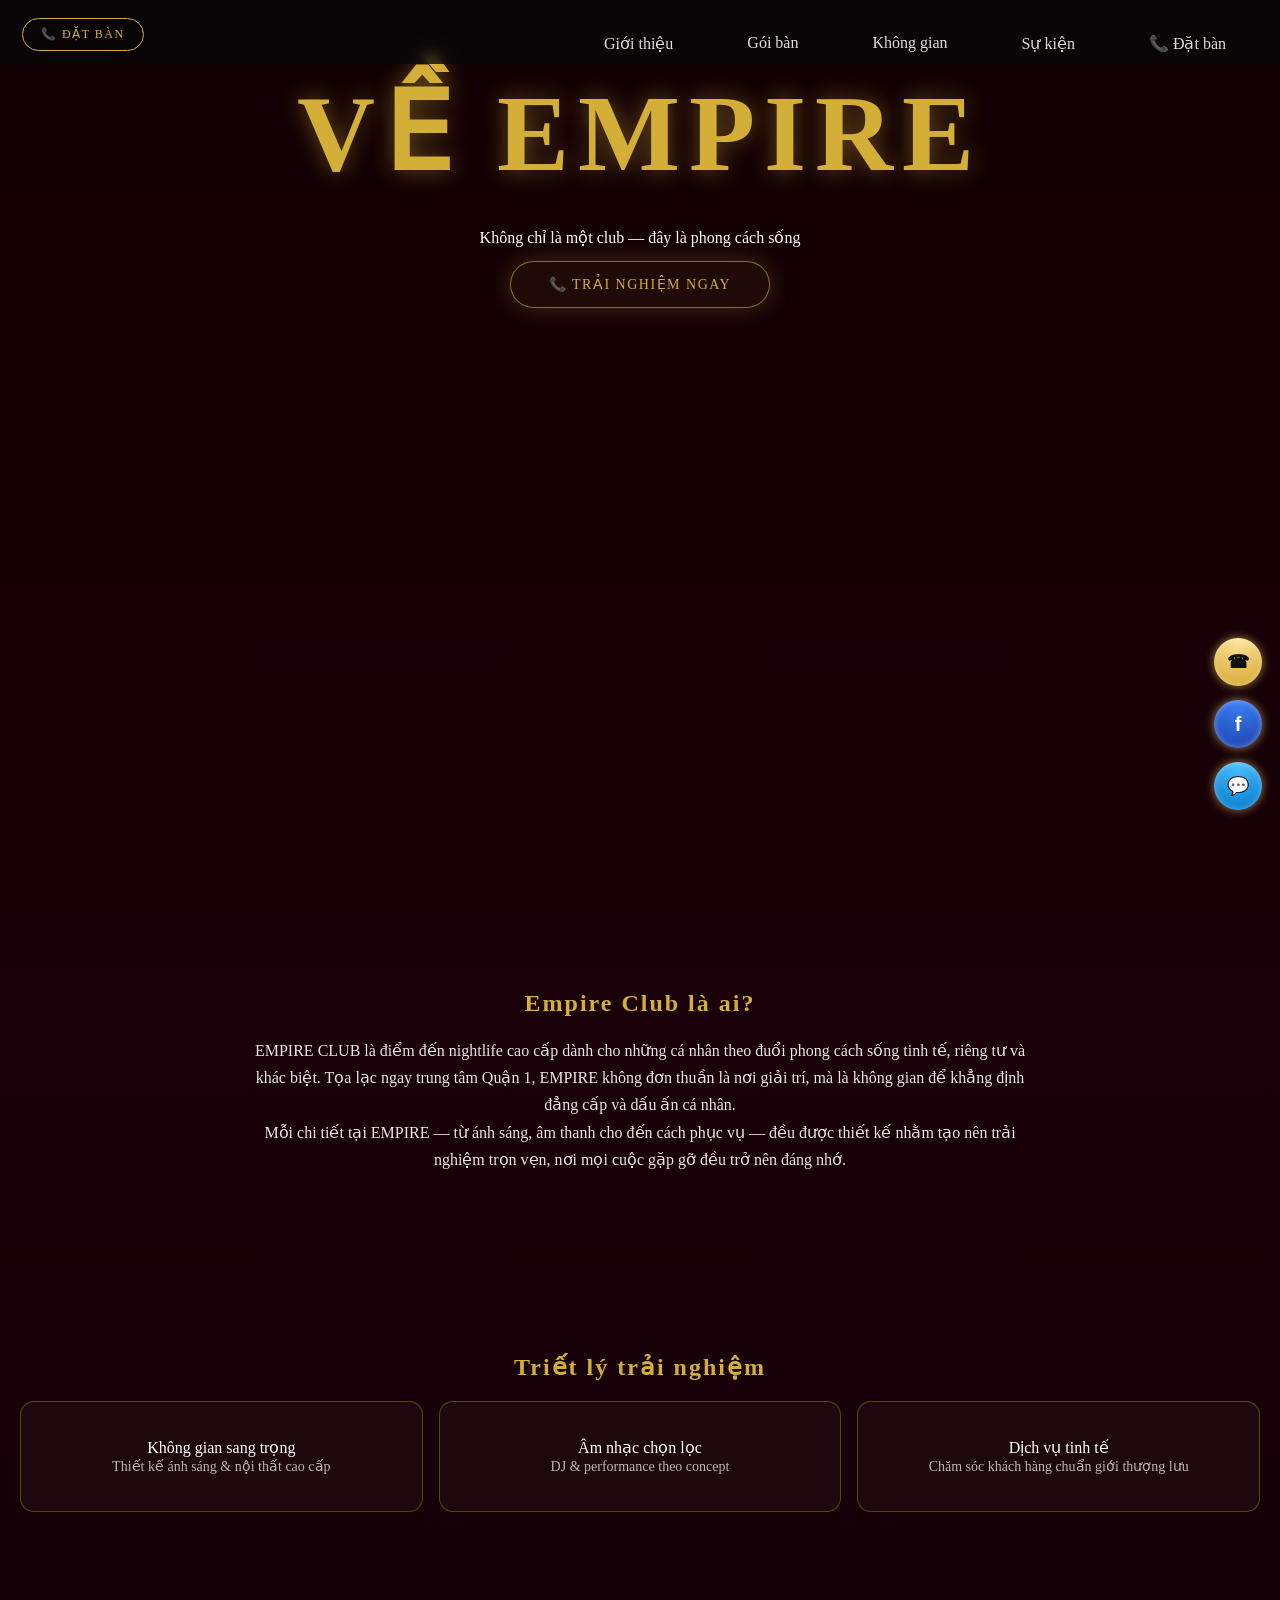
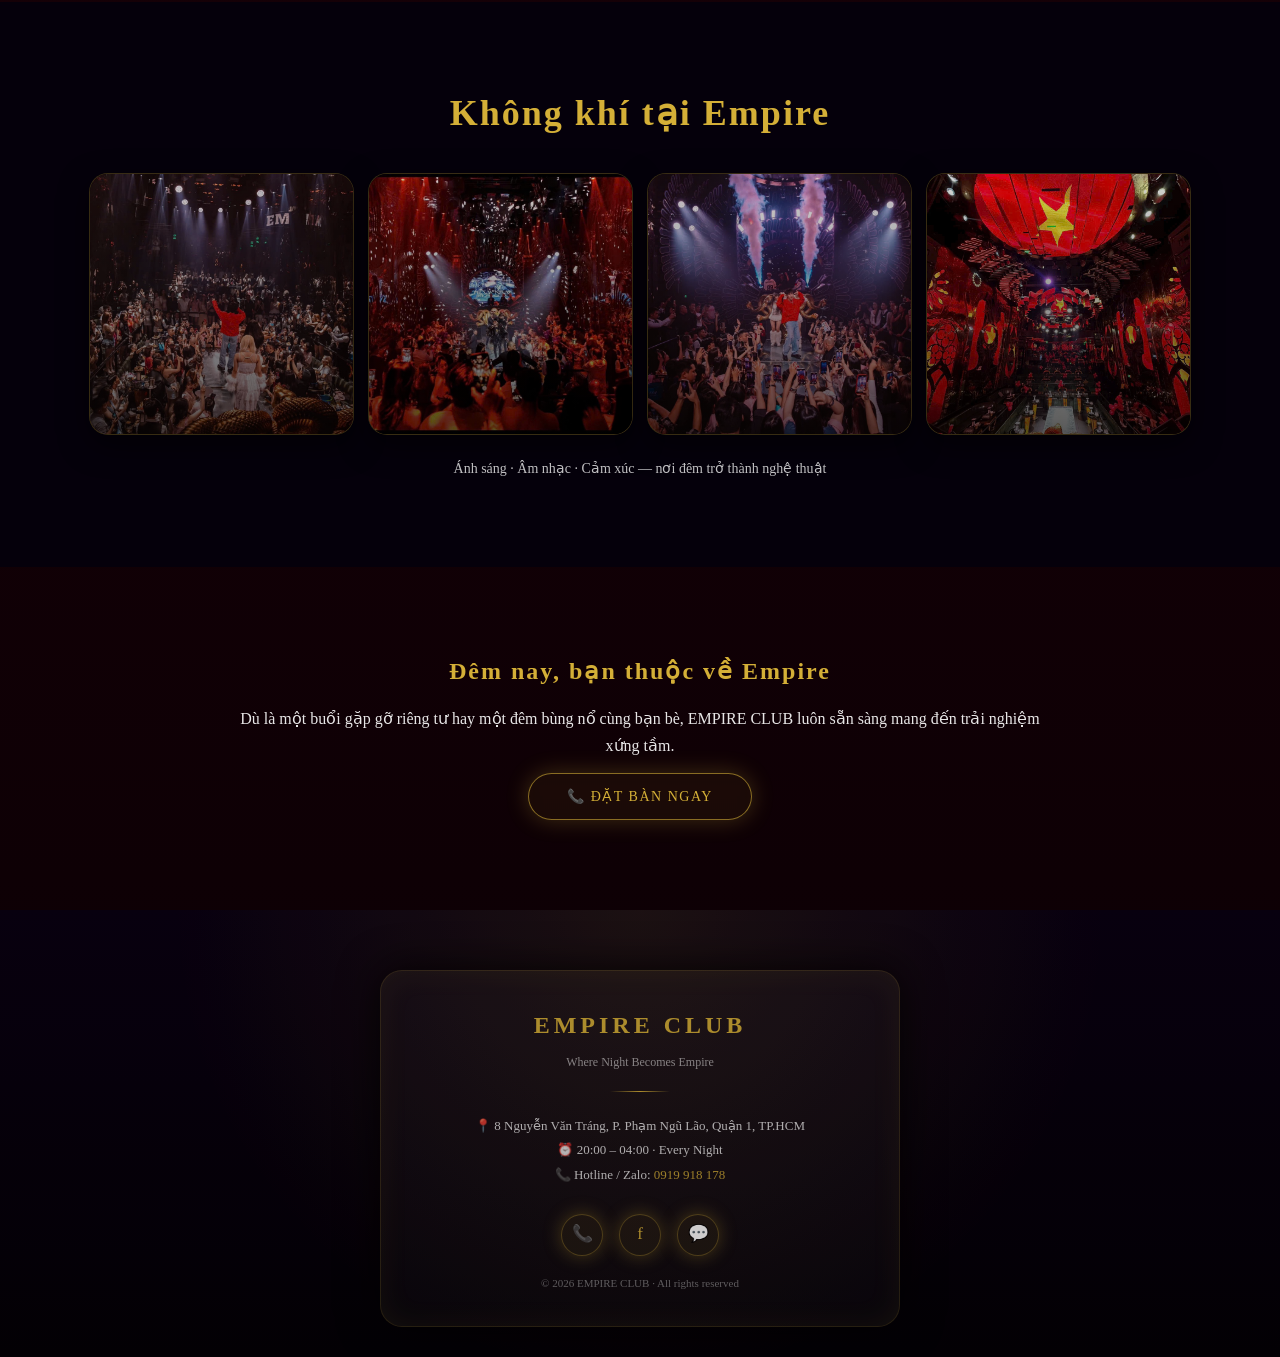
==== about.html @ 64fb902c "Update about.html" ====
<!DOCTYPE html>
<html lang="vi">
<head>
  <meta charset="UTF-8" />
  <meta name="viewport" content="width=device-width, initial-scale=1.0"/>
  <title>Giới thiệu · EMPIRE CLUB</title>

  <link rel="stylesheet" href="style.css">
  <link rel="stylesheet" href="https://cdnjs.cloudflare.com/ajax/libs/font-awesome/6.5.1/css/all.min.css">
</head>
<body>

<!-- ================= HEADER (GIỐNG HOME 100%) ================= -->
<header class="header header-center">

  <a href="tel:0919918178" class="header-cta">
    📞 Đặt bàn
  </a>

  <nav class="nav" id="navMenu">
    <a href="index.html#about">Giới thiệu</a>
    <a href="index.html#services">Gói bàn</a>
    <a href="index.html#gallery">Không gian</a>
    <a href="events.html">Sự kiện</a>
    <a href="tel:0919918178" class="nav-cta">📞 Đặt bàn</a>
  </nav>

  <div class="hamburger hamburger-right" id="hamburger">
    <span></span>
    <span></span>
    <span></span>
  </div>

</header>

<!-- ================= HERO (ABOUT) ================= -->
<section class="hero">

  <div class="hero-content">

    <div class="hero-brand">
      <h1>VỀ EMPIRE</h1>
    </div>

    <p>Không chỉ là một club — đây là phong cách sống</p>

    <a href="tel:0919918178" class="hero-btn">
      📞 Trải nghiệm ngay
    </a>

  </div>

</section>

<!-- ================= ABOUT INTRO ================= -->
<section class="about">
  <h2>Empire Club là ai?</h2>

  <p>
    EMPIRE CLUB là điểm đến nightlife cao cấp dành cho những cá nhân
    theo đuổi phong cách sống tinh tế, riêng tư và khác biệt.
    Tọa lạc ngay trung tâm Quận 1, EMPIRE không đơn thuần là nơi giải trí,
    mà là không gian để khẳng định đẳng cấp và dấu ấn cá nhân.
  </p>

  <p>
    Mỗi chi tiết tại EMPIRE — từ ánh sáng, âm thanh cho đến cách phục vụ —
    đều được thiết kế nhằm tạo nên trải nghiệm trọn vẹn,
    nơi mọi cuộc gặp gỡ đều trở nên đáng nhớ.
  </p>
</section>

<!-- ================= PHILOSOPHY ================= -->
<section class="services">
  <h2>Triết lý trải nghiệm</h2>

  <div class="service-box">
    <div class="card">
      Không gian sang trọng <br>
      <span class="note">Thiết kế ánh sáng & nội thất cao cấp</span>
    </div>

    <div class="card">
      Âm nhạc chọn lọc <br>
      <span class="note">DJ & performance theo concept</span>
    </div>

    <div class="card">
      Dịch vụ tinh tế <br>
      <span class="note">Chăm sóc khách hàng chuẩn giới thượng lưu</span>
    </div>
  </div>
</section>

<!-- ================= ATMOSPHERE ================= -->
<section class="gallery">
  <h2>Không khí tại Empire</h2>

  <div class="gallery-grid">
    <div class="img-box" style="background-image:url('assets/img/vibe/IMG_9988.jpeg')"></div>
    <div class="img-box" style="background-image:url('assets/img/vibe/IMG_9989.jpeg')"></div>
    <div class="img-box" style="background-image:url('assets/img/vibe/IMG_9990.jpeg')"></div>
    <div class="img-box" style="background-image:url('assets/img/vibe/IMG_9991.jpeg')"></div>
  </div>

  <p class="note">
    Ánh sáng · Âm nhạc · Cảm xúc — nơi đêm trở thành nghệ thuật
  </p>
</section>

<!-- ================= CTA ================= -->
<section class="about">
  <h2>Đêm nay, bạn thuộc về Empire</h2>

  <p>
    Dù là một buổi gặp gỡ riêng tư hay một đêm bùng nổ cùng bạn bè,
    EMPIRE CLUB luôn sẵn sàng mang đến trải nghiệm xứng tầm.
  </p>

  <a href="tel:0919918178" class="hero-btn">
    📞 Đặt bàn ngay
  </a>
</section>

<!-- ================= FOOTER (GIỐNG HOME) ================= -->
<footer class="footer">
  <div class="footer-box">

    <h3 class="footer-title">EMPIRE CLUB</h3>
    <p class="footer-slogan">Where Night Becomes Empire</p>

    <div class="footer-divider"></div>

    <div class="footer-info">
      <p>📍 8 Nguyễn Văn Tráng, P. Phạm Ngũ Lão, Quận 1, TP.HCM</p>
      <p>⏰ 20:00 – 04:00 · Every Night</p>
      <p>📞 Hotline / Zalo:
        <a href="tel:0919918178">0919 918 178</a>
      </p>
    </div>

    <div class="footer-social">
      <a href="tel:0919918178">📞</a>
      <a href="https://www.facebook.com/share/1Bhqbi2HWd/?mibextid=wwXIfr" target="_blank">f</a>
      <a href="https://zalo.me/0919918178" target="_blank">💬</a>
    </div>

    <div class="footer-copy">
      © 2026 EMPIRE CLUB · All rights reserved
    </div>

  </div>
</footer>

<!-- ================= FLOAT CONTACT ================= -->
<div class="lux-contact">
  <a href="tel:0919918178" class="lux-icon phone">☎</a>
  <a href="https://www.facebook.com/share/1Bhqbi2HWd/?mibextid=wwXIfr" target="_blank" class="lux-icon fb">f</a>
  <a href="https://zalo.me/0919918178" target="_blank" class="lux-icon zalo">💬</a>
</div>

<script src="main.js"></script>
</body>
</html>
---- style.css ----
/* =====================================================
   RESET & GLOBAL
   ===================================================== */
*{
  margin:0;
  padding:0;
  box-sizing:border-box;
  font-family: "Playfair Display", "Times New Roman", serif;
}

:root{
  --gold:#d4af37;
  --gold-soft:#f5e6a8;
  --dark:#070709;
}

body{
  background:var(--dark);
  color:#fff;
}

/* Khoá scroll khi menu mobile mở */
body.menu-open{
  overflow:hidden;
}

/* =====================================================
   HEADER (Luxury – quiet & premium)
   ===================================================== */
.header{
  position:fixed;
  top:0;
  left:0;
  width:100%;
  height:64px;
  background:rgba(7,7,9,.75);
  backdrop-filter:blur(6px);
  z-index:1000;
}


/* =====================================================
   HEADER CTA (Luxury booking button)
   ===================================================== */
.header-cta{
  position:fixed;
  top:18px;
  left:22px;

  padding:8px 18px;
  font-size:12px;
  letter-spacing:1.5px;
  text-transform:uppercase;

  color:var(--gold);
  text-decoration:none;

  border:1px solid var(--gold);
  border-radius:999px;

  background:transparent;
  transition:.3s ease;
  z-index:1200;
}

.header-cta:hover{
  background:var(--gold);
  color:var(--dark);
}

/* =====================================================
   HAMBURGER
   ===================================================== */
.hamburger{
  position:fixed;
  right:20px;
  top:22px;
  width:28px;
  cursor:pointer;
  z-index:1200;
}

.hamburger span{
  display:block;
  height:2px;
  background:#fff;
  margin:6px 0;
}

/* =====================================================
   NAV MOBILE
   ===================================================== */
.nav{
  position:fixed;
  top:64px;
  right:-100%;
  width:70%;
  height:calc(100vh - 64px);
  background:#0b0b0e;
  display:flex;
  flex-direction:column;
  padding-top:30px;
  transition:.3s ease;
  z-index:999;
}

.nav a{
  padding:16px 24px;
  text-decoration:none;
  color:#ddd;
  border-bottom:1px solid rgba(255,255,255,.08);
}

.nav a:hover{
  color:var(--gold);
}

.nav.active{
  right:0;
}


/* =====================================================
   SECTION GLOBAL
   ===================================================== */
section{
  padding:90px 20px;
  text-align:center;
}

h2{
  margin-bottom:20px;
  color:var(--gold);
  letter-spacing:2px;
}

/* =====================================================
   ABOUT
   ===================================================== */
.about p{
  max-width:800px;
  margin:auto;
  line-height:1.7;
  opacity:.9;
}

/* =====================================================
   SERVICES
   ===================================================== */
.service-box{
  display:grid;
  grid-template-columns:repeat(2,1fr);
  gap:16px;
}

.card{
  padding:36px 18px;
  border-radius:14px;
  border:1px solid rgba(212,175,55,.35);
  background:rgba(255,255,255,.03);
}

.note{
  margin-top:12px;
  font-size:14px;
  opacity:.7;
}



/* =====================================================
   FOOTER
   ===================================================== */
.footer{
  background:#040406;
  padding:40px 20px;
  font-size:14px;
  line-height:1.7;
  opacity:.8;
}

/* =====================================================
   ZALO FLOAT
   ===================================================== */
.zalo-float{
  position:fixed;
  right:20px;
  bottom:20px;
  background:#0068ff;
  color:#fff;
  padding:12px 18px;
  border-radius:50px;
  text-decoration:none;
  font-weight:bold;
  z-index:1200;
}

/* =====================================================
   DESKTOP
   ===================================================== */
@media(min-width:768px){

  .hamburger{
    display:none;
  }

  .nav{
    position:fixed;
    top:18px;
    right:30px;
    height:auto;
    width:auto;
    flex-direction:row;
    background:none;
    padding:0;
  }

  .nav a{
    border:none;
    margin-left:26px;
  }

  .hero h1{
    font-size:80px;
  }

  .service-box{
    grid-template-columns:repeat(3,1fr);
  }

  .gallery-grid{
    grid-template-columns:repeat(4,1fr);
  }
}

@media(max-width:480px){
  .header-cta{
    font-size:11px;
    padding:6px 14px;
  }
}
/* ================= HERO BRAND FIX (FINAL) ================= */

.hero-content{
  position:relative;
  z-index:2;
  display:flex;
  flex-direction:column;
  align-items:center;
  text-align:center;
}

/* Brand block */
.hero-brand{
  display:flex;
  flex-direction:column;
  align-items:center;
  justify-content:center;
  margin-bottom:22px;
}



/* ===== TITLE ===== */
.hero-brand h1{
  font-size:86px;
  letter-spacing:8px;
  font-weight:600;
  color:#d4af37;
  margin:0;

  text-shadow:
    0 0 18px rgba(212,175,55,.35);
}

/* ===== MOBILE ===== */
@media(max-width:767px){
  .hero-brand img{
    height:120px;
    margin-bottom:14px;
  }

  .hero-brand h1{
    font-size:54px;
    letter-spacing:5px;
  }
}

/* ===== CTA BUTTON ===== */
.hero-btn{
  display:inline-flex;
  align-items:center;
  gap:10px;

  padding:14px 38px;
  margin-top:14px;

  font-size:14px;
  letter-spacing:1.5px;
  text-transform:uppercase;

  color:#d4af37;
  text-decoration:none;

  border:1px solid rgba(212,175,55,.6);
  border-radius:999px;

  background:rgba(212,175,55,.06);
  backdrop-filter:blur(6px);

  box-shadow:
    0 0 22px rgba(212,175,55,.25);

  transition:.35s ease;
}

.hero-btn:hover{
  background:linear-gradient(45deg,#d4af37,#ffeb9a);
  color:#000;
  box-shadow:
    0 0 34px rgba(212,175,55,.85);
  transform:translateY(-2px);
}

/* ===============================
   LUXURY FLOAT CONTACT
================================ */
.lux-contact{
  position:fixed;
  right:18px;
  bottom:90px;
  display:flex;
  flex-direction:column;
  gap:14px;
  z-index:1300;
}

/* icon chung */
.lux-icon{
  width:48px;
  height:48px;
  border-radius:50%;
  display:flex;
  align-items:center;
  justify-content:center;

  font-size:18px;
  font-weight:600;
  text-decoration:none;

  background:radial-gradient(circle at top,#ffd978,#caa032);
  color:#111;

  box-shadow:
    0 0 10px rgba(255,215,120,.6),
    inset 0 0 6px rgba(255,255,255,.4);

  transition:.25s ease;
}

/* hover luxury */
.lux-icon:hover{
  transform:translateY(-3px) scale(1.05);
  box-shadow:
    0 0 20px rgba(255,215,120,.9),
    0 0 40px rgba(255,215,120,.6);
}

/* PHONE */
.lux-icon.phone{
  background:radial-gradient(circle at top,#ffe7a0,#d4a52c);
}

/* FACEBOOK */
.lux-icon.fb{
  background:radial-gradient(circle at top,#3b82f6,#1e40af);
  color:#fff;
  font-family:Arial,Helvetica,sans-serif;
  font-size:20px;
}

/* ZALO */
.lux-icon.zalo{
  background:radial-gradient(circle at top,#4fc3ff,#0077cc);
  color:#fff;
  font-size:18px;
}
/* ============ HERO BRAND — MAX IMPACT ============ */

.hero{
  min-height:100vh;
}

.hero-content{
  position:relative;
  z-index:2;
  height:100%;
  display:flex;
  flex-direction:column;
  align-items:center;
  justify-content:center;
  padding-top:40px;
}

/* BRAND BLOCK */
.hero-brand{
  display:flex;
  flex-direction:column;
  align-items:center;
  justify-content:center;
  margin-bottom:32px;
}

/* LOGO — CHIẾM KHỐI */
.hero-brand img{
  height:42vh;              /* 🔥 chiếm gần nửa màn hình */
  max-height:320px;         /* chặn quá to trên mobile nhỏ */
  width:auto;

  margin-bottom:20px;

  filter:
    drop-shadow(0 0 16px rgba(212,175,55,.6))
    drop-shadow(0 0 42px rgba(212,175,55,.45));
}

/* TITLE */
.hero-brand h1{
  font-size:72px;
  letter-spacing:7px;
  color:#d4af37;
  margin:0;
  text-align:center;

  text-shadow:
    0 0 22px rgba(212,175,55,.45);
}

/* ===== DESKTOP ===== */
@media(min-width:768px){
  .hero-brand img{
    height:48vh;
    max-height:420px;
  }

  .hero-brand h1{
    font-size:108px;
    letter-spacing:9px;
  }
}
/* ===== FIX KHOẢNG HỞ TRÊN LOGO ===== */
.hero-content{
  justify-content:center;
  margin-top:-60px; /* giảm khoảng hở trên */
}

@media(max-width:480px){
  .hero-content{
    margin-top:-90px; /* mobile kéo lên thêm */
  }
}
/* ================= GALLERY ================= */
.gallery{
  padding:90px 20px;
  background:#05000b;
  text-align:center;
}

.gallery h2{
  font-size:28px;
  letter-spacing:2px;
  color:#d4af37;
  margin-bottom:40px;
}

.gallery-grid{
  display:grid;
  grid-template-columns:repeat(2,1fr);
  gap:16px;
  max-width:1100px;
  margin:0 auto;
}

.img-box{
  position:relative;
  height:200px;
  border-radius:18px;

  background-size:cover;
  background-position:center;

  overflow:hidden;
  cursor:pointer;

  box-shadow:
    0 0 0 1px rgba(212,175,55,.25),
    0 10px 30px rgba(0,0,0,.6);

  transition:.5s ease;
}

/* overlay tối + glow */
.img-box::after{
  content:"";
  position:absolute;
  inset:0;
  background:linear-gradient(
    to top,
    rgba(0,0,0,.65),
    rgba(0,0,0,.15)
  );
  transition:.5s ease;
}

.img-box:hover{
  transform:translateY(-6px) scale(1.02);
  box-shadow:
    0 0 25px rgba(212,175,55,.45),
    0 20px 50px rgba(0,0,0,.8);
}

.img-box:hover::after{
  background:rgba(0,0,0,.2);
}

.gallery .note{
  margin-top:26px;
  font-size:14px;
  opacity:.75;
}

/* Desktop */
@media(min-width:768px){
  .gallery h2{
    font-size:36px;
  }

  .gallery-grid{
    grid-template-columns:repeat(4,1fr);
  }

  .img-box{
    height:260px;
  }
}
/* ================= LUXURY FOOTER ================= */
.footer{
  background:
    radial-gradient(circle at top, rgba(212,175,55,.12), transparent 60%),
    linear-gradient(to top, #020005, #070012);
  padding:60px 20px 30px;
}

.footer-box{
  max-width:520px;
  margin:0 auto;
  padding:34px 26px;

  border-radius:22px;
  background:rgba(255,255,255,.03);
  border:1px solid rgba(212,175,55,.18);

  box-shadow:
    0 0 40px rgba(0,0,0,.9),
    inset 0 0 30px rgba(212,175,55,.08);

  text-align:center;
  color:#eee;
}

/* Brand */
.footer-title{
  margin:0;
  font-size:24px;
  letter-spacing:4px;
  color:#d4af37;
}

.footer-slogan{
  margin-top:6px;
  font-size:12px;
  opacity:.65;
}

/* Divider */
.footer-divider{
  width:60px;
  height:1px;
  margin:18px auto 22px;
  background:linear-gradient(to right, transparent, #d4af37, transparent);
}

/* Info */
.footer-info{
  font-size:13px;
  line-height:1.9;
  opacity:.9;
}

.footer-info a{
  color:#d4af37;
  text-decoration:none;
}

/* Social */
.footer-social{
  display:flex;
  justify-content:center;
  gap:16px;
  margin:26px 0 18px;
}

.footer-social a{
  width:42px;
  height:42px;
  border-radius:50%;
  display:flex;
  align-items:center;
  justify-content:center;

  font-size:17px;
  color:#d4af37;
  text-decoration:none;

  background:rgba(212,175,55,.08);
  border:1px solid rgba(212,175,55,.35);

  box-shadow:0 0 18px rgba(212,175,55,.35);
  transition:.3s ease;
}

.footer-social a:hover{
  background:#d4af37;
  color:#000;
  box-shadow:0 0 28px rgba(212,175,55,.9);
  transform:translateY(-3px);
}

/* Copyright */
.footer-copy{
  font-size:11px;
  opacity:.45;
  margin-top:10px;
}
body{
  background:
    linear-gradient(
      180deg,
      #120004 0%,
      #1a0008 35%,
      #0a0004 100%
    );
  color:#fff;
}

.hero-video{
  display:block;
  width:100%;

  /* 👇 tạo khung cho video */
  height:50vh;              /* mobile nhìn vừa */
  max-height:420px;         /* PC không quá cao */

  margin:24px auto 0;       /* nằm dưới CTA */

  object-fit:cover;         /* lấp đầy khung, không méo */
  border-radius:16px;

  background:#000;
}
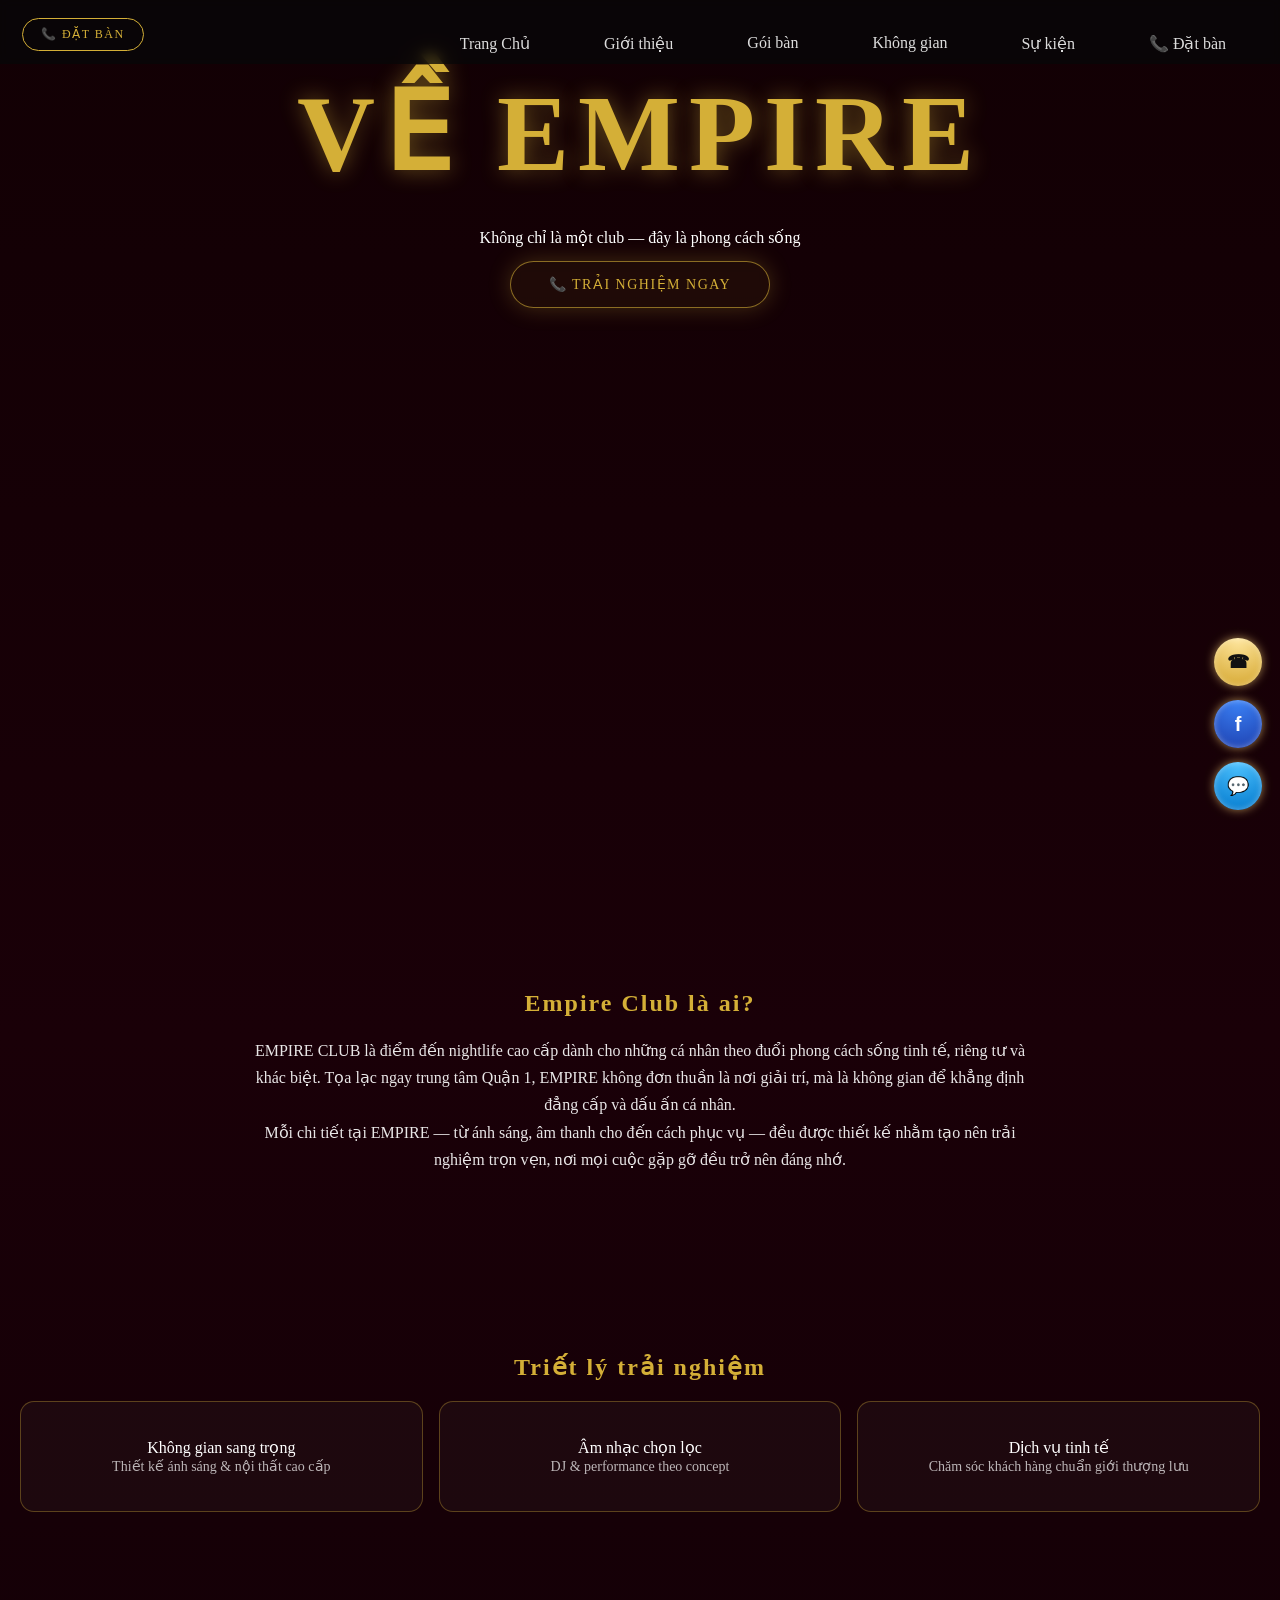
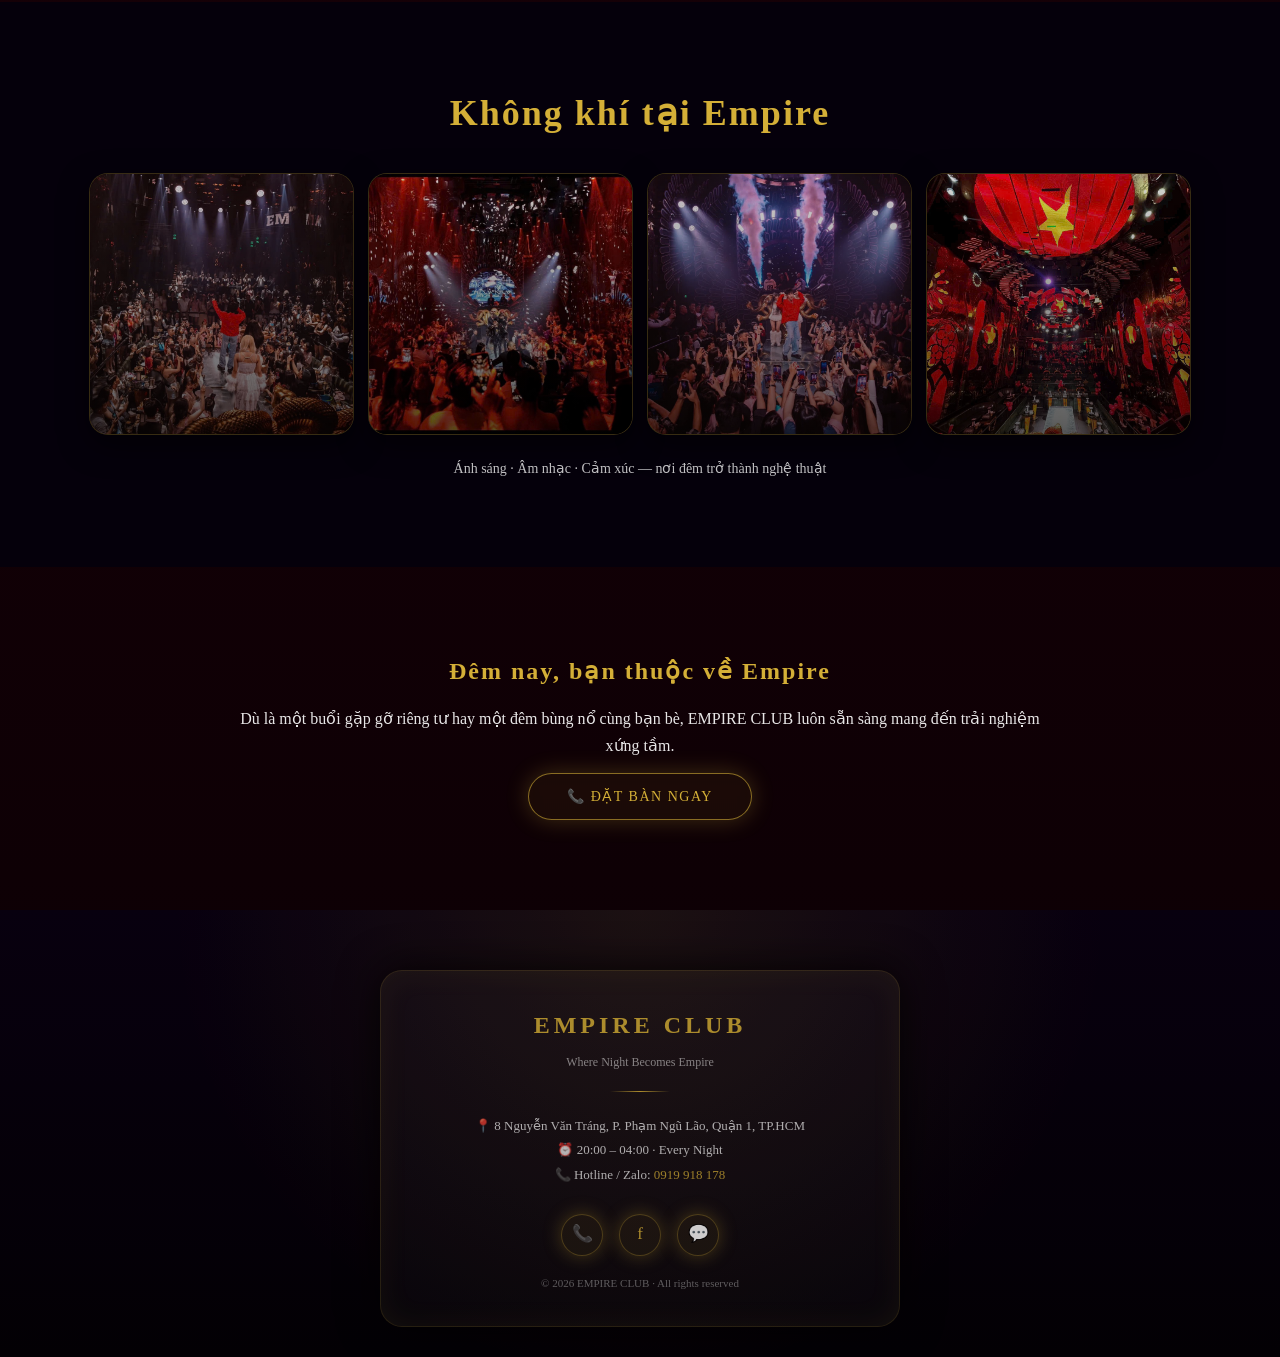
==== commit 8826ef3c: "Update about.html" ====
--- a/about.html
+++ b/about.html
@@ -17,13 +17,16 @@
     📞 Đặt bàn
   </a>
 
-  <nav class="nav" id="navMenu">
-    <a href="index.html#about">Giới thiệu</a>
-    <a href="index.html#services">Gói bàn</a>
-    <a href="index.html#gallery">Không gian</a>
-    <a href="events.html">Sự kiện</a>
-    <a href="tel:0919918178" class="nav-cta">📞 Đặt bàn</a>
-  </nav>
+ <nav class="nav" id="navMenu">
+  <a href="index.html">Trang Chủ</a>
+  <a href="about.html">Giới thiệu</a>
+  <a href="services.html">Gói bàn</a>
+  <a href="gallery.html">Không gian</a>
+  <a href="events.html">Sự kiện</a>
+  <a href="tel:0919918178" class="nav-cta">📞 Đặt bàn</a>
+</nav>
+
+
 
   <div class="hamburger hamburger-right" id="hamburger">
     <span></span>
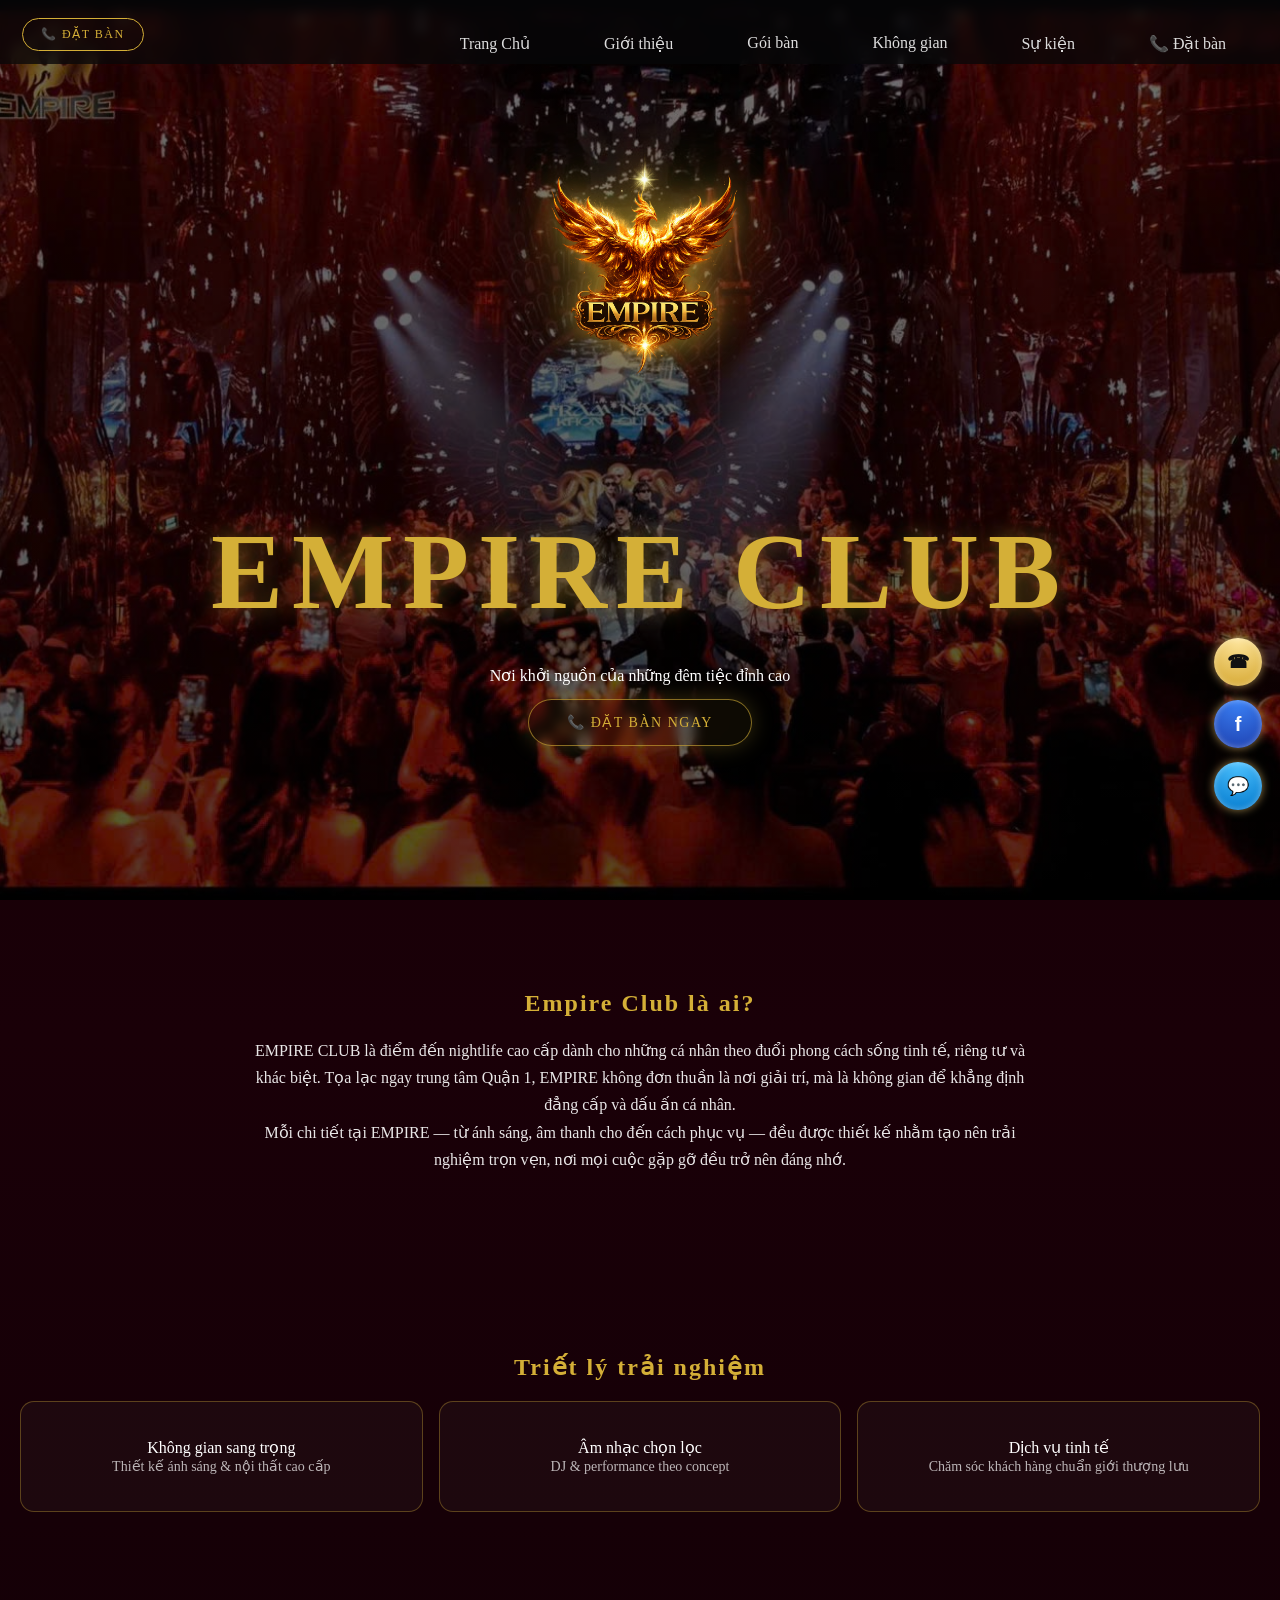
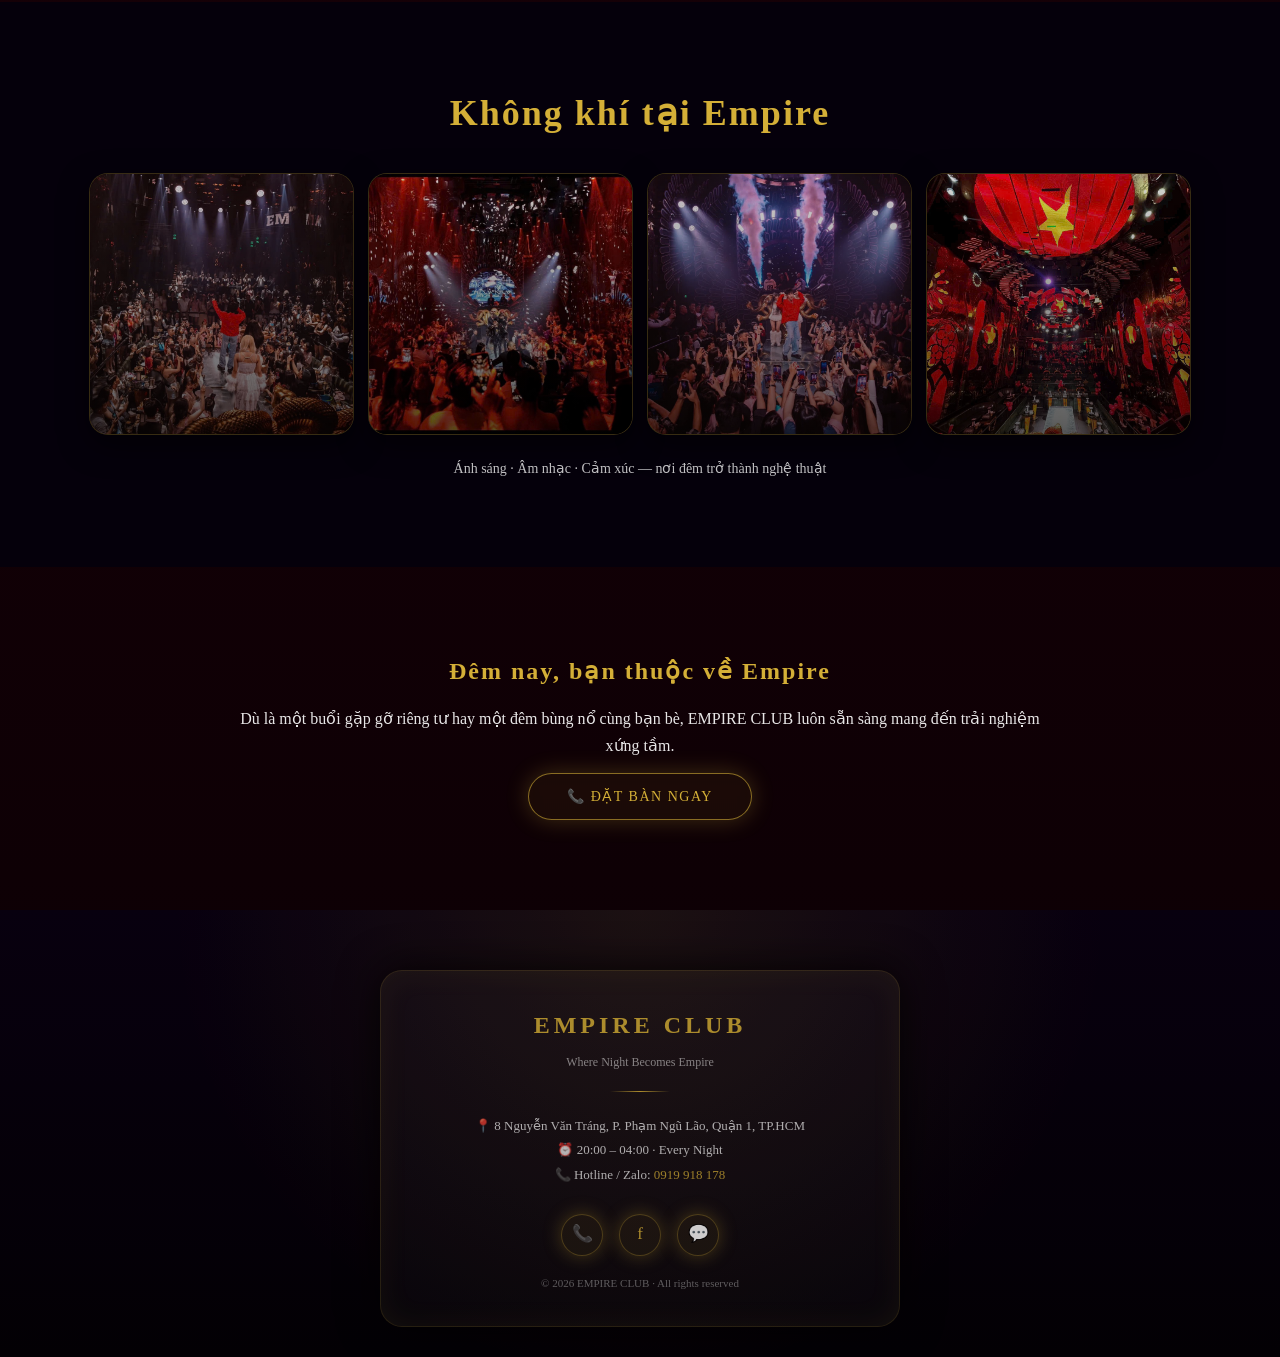
==== commit 015b89dd: "Update about.html" ====
--- a/about.html
+++ b/about.html
@@ -37,23 +37,26 @@
 </header>
 
 <!-- ================= HERO (ABOUT) ================= -->
-<section class="hero">
+<section class="hero"
+  style="
+    background:
+      linear-gradient(rgba(0,0,0,.55), rgba(0,0,0,.65)),
+      url('assets/img/vibe/IMG_9989.jpeg') center/cover no-repeat;
+  "
+>
+  <div class="hero-overlay"></div>
 
   <div class="hero-content">
-
     <div class="hero-brand">
-      <h1>VỀ EMPIRE</h1>
+      <img src="assets/img/D653A195-74D9-4555-B2C9-3D0C6AB2F131.png" alt="Empire Club Logo">
+      <h1>EMPIRE CLUB</h1>
     </div>
 
-    <p>Không chỉ là một club — đây là phong cách sống</p>
+    <p>Nơi khởi nguồn của những đêm tiệc đỉnh cao</p>
+    <a href="tel:0919918178" class="hero-btn">📞 Đặt bàn ngay</a>
+  </div>
+</section>
 
-    <a href="tel:0919918178" class="hero-btn">
-      📞 Trải nghiệm ngay
-    </a>
-
-  </div>
-
-</section>
 
 <!-- ================= ABOUT INTRO ================= -->
 <section class="about">
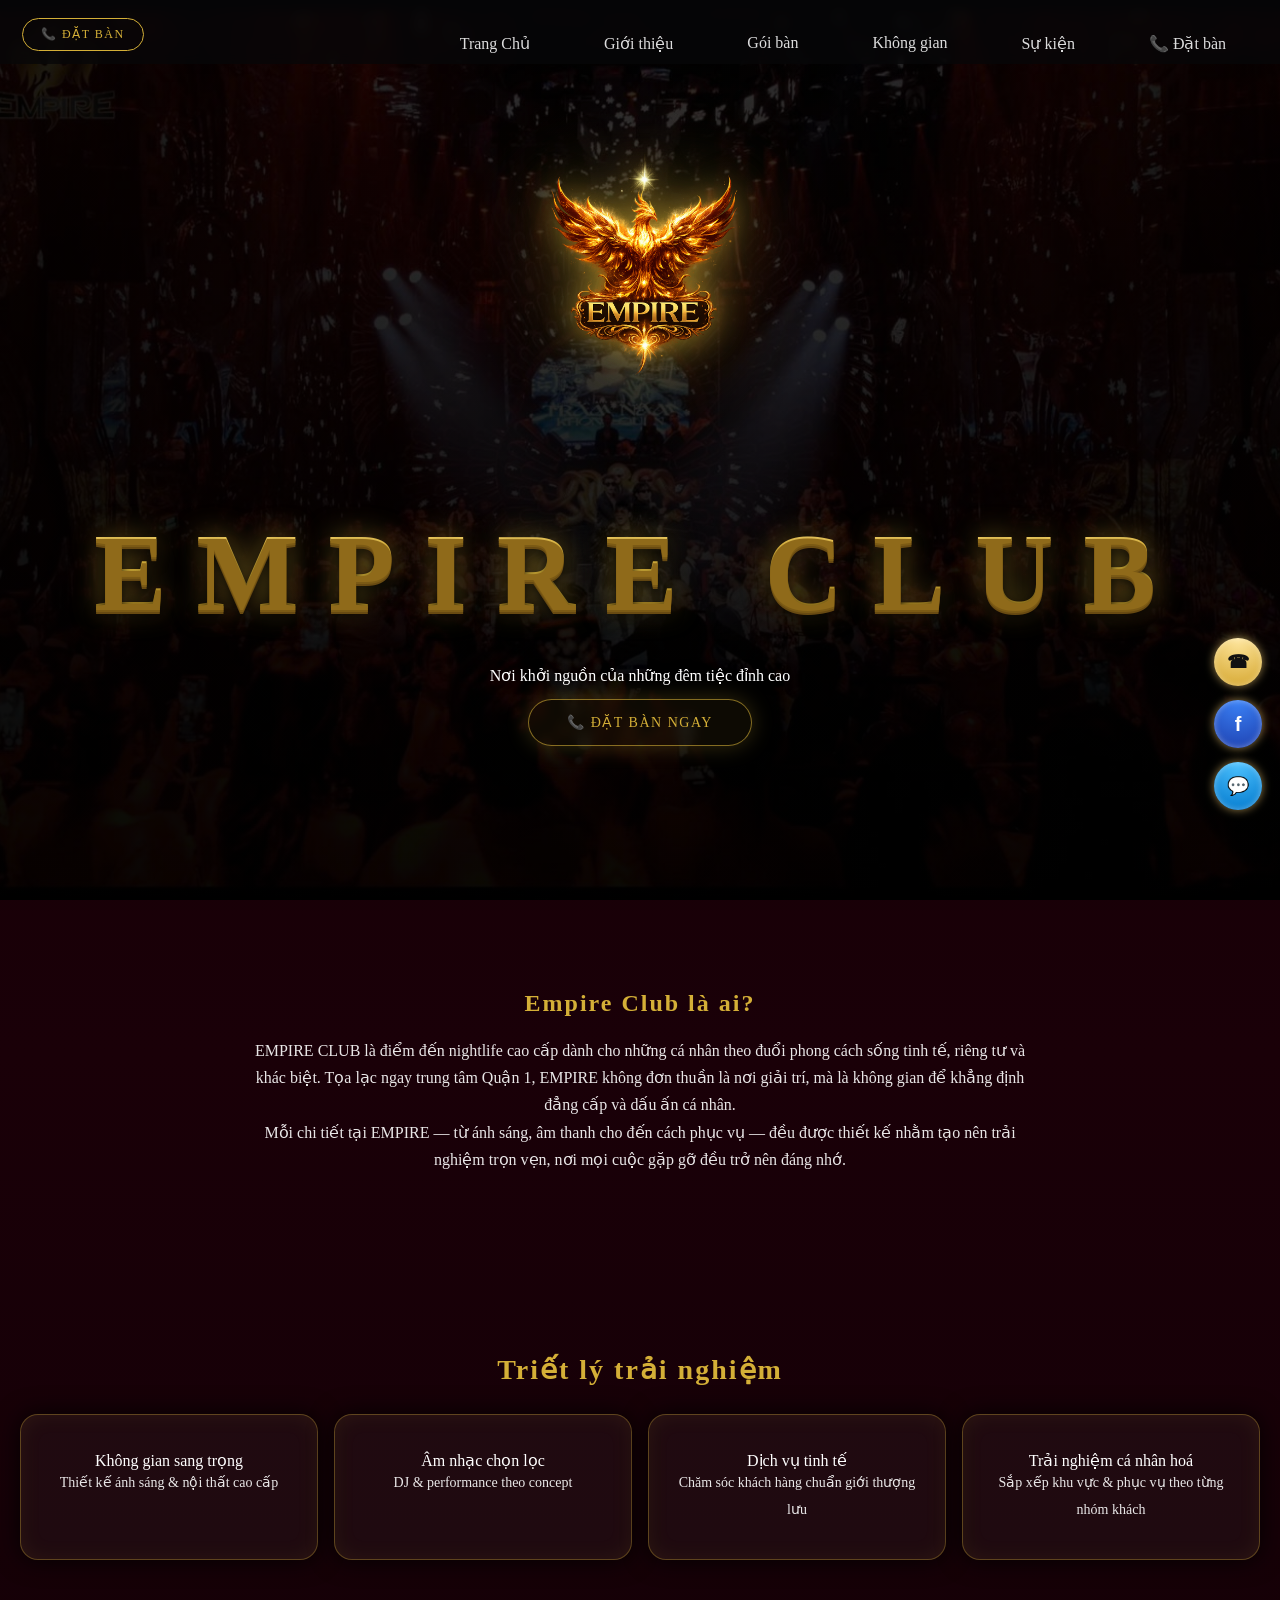
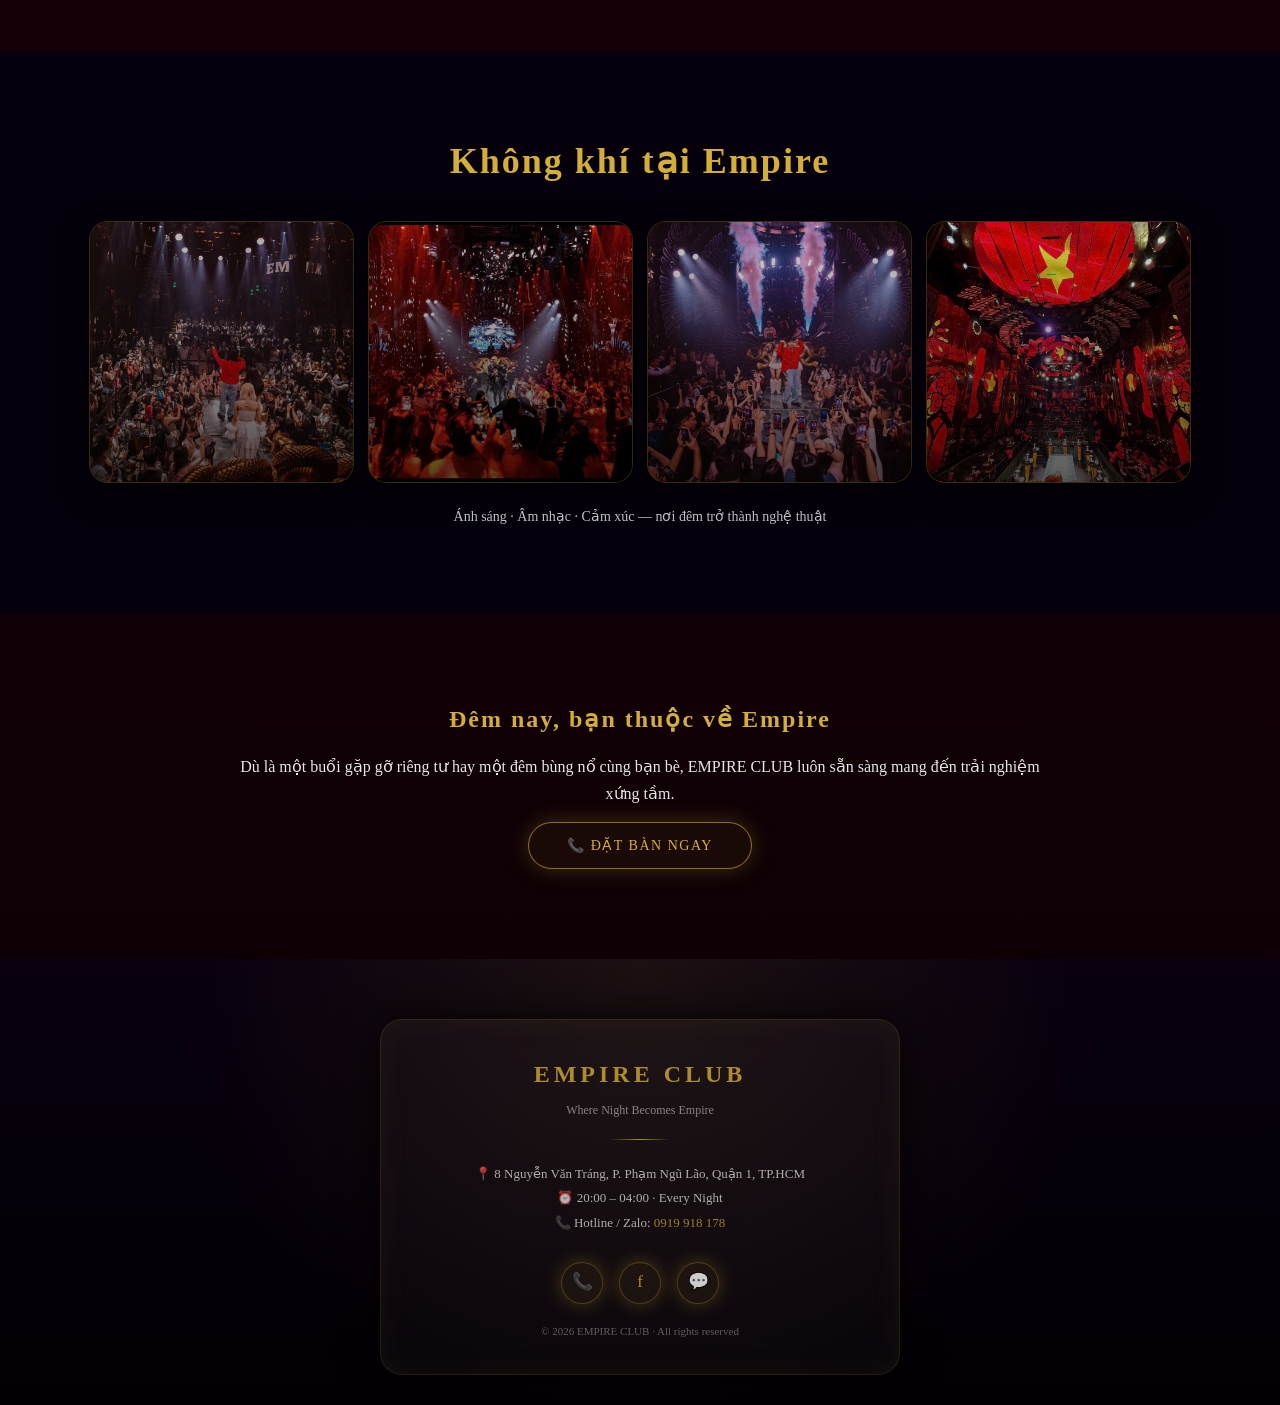
==== commit a20983b8: "Update about.html" ====
--- a/about.html
+++ b/about.html
@@ -81,6 +81,7 @@
   <h2>Triết lý trải nghiệm</h2>
 
   <div class="service-box">
+
     <div class="card">
       Không gian sang trọng <br>
       <span class="note">Thiết kế ánh sáng & nội thất cao cấp</span>
@@ -95,8 +96,16 @@
       Dịch vụ tinh tế <br>
       <span class="note">Chăm sóc khách hàng chuẩn giới thượng lưu</span>
     </div>
+
+    <!-- CỤM THÊM -->
+    <div class="card">
+      Trải nghiệm cá nhân hoá <br>
+      <span class="note">Sắp xếp khu vực & phục vụ theo từng nhóm khách</span>
+    </div>
+
   </div>
 </section>
+
 
 <!-- ================= ATMOSPHERE ================= -->
 <section class="gallery">
--- a/style.css
+++ b/style.css
@@ -668,3 +668,155 @@
 
   background:#000;
 }
+/* ================= HERO CINEMATIC DARK FIX ( NỀN HERO================= */
+.hero {
+  position: relative;
+  isolation: isolate;
+}
+
+.hero::before {
+  content: "";
+  position: absolute;
+  inset: 0;
+  background:
+    radial-gradient(
+      circle at 50% 30%,
+      rgba(0,0,0,0.25),
+      rgba(0,0,0,0.85) 70%
+    ),
+    linear-gradient(
+      to bottom,
+      rgba(0,0,0,0.6),
+      rgba(0,0,0,0.85)
+    );
+  z-index: 1;
+}
+
+.hero-overlay {
+  display: none; /* tắt overlay cũ để tránh bị đè màu */
+}
+
+.hero-content {
+  position: relative;
+  z-index: 2;
+}
+
+/* Glow nhẹ cho chữ – luxury nightlife */
+.hero h1,
+.hero p {
+  text-shadow:
+    0 2px 12px rgba(0,0,0,0.8),
+    0 0 24px rgba(180,0,255,0.15);
+}
+.hero::before {
+  content: "";
+  position: absolute;
+  inset: 0;
+  background:
+    radial-gradient(
+      circle at 50% 35%,
+      rgba(0,0,0,0.15),
+      rgba(0,0,0,0.6) 65%
+    ),
+    linear-gradient(
+      to bottom,
+      rgba(0,0,0,0.35),
+      rgba(0,0,0,0.7)
+    );
+  z-index: 1;
+}
+/* ===== HERO TITLE – LEVEL 3 (3D LUXURY) ===== */
+.hero-brand h1{
+  font-weight: 900;
+  letter-spacing: 0.28em;
+
+  background: linear-gradient(
+    180deg,
+    #fff6c8 0%,
+    #f4c84a 28%,
+    #d4af37 52%,
+    #9b7a1f 75%,
+    #5c4613 100%
+  );
+  -webkit-background-clip: text;
+  -webkit-text-fill-color: transparent;
+
+  text-shadow:
+    0 2px 0 #8f6a1a,
+    0 4px 0 #7b5a15,
+    0 6px 0 #684a12,
+    0 8px 12px rgba(0,0,0,.85),
+    0 0 28px rgba(212,175,55,.55);
+}
+/* ================= COMBO SERVICES – LUXURY CENTER ================= */
+
+.services{
+  padding: 90px 20px;
+  text-align: center;
+}
+
+/* Title combo */
+.services h2{
+  font-size: 28px;
+  letter-spacing: 2px;
+  margin-bottom: 28px;
+  color: var(--gold);
+}
+
+/* Box căn giữa tuyệt đối */
+.services .service-box{
+  display: flex;
+  justify-content: center;
+}
+
+/* Card combo */
+.services .card{
+  max-width: 420px;
+  width: 100%;
+  padding: 36px 28px;
+
+  border-radius: 18px;
+  background: rgba(255,255,255,.04);
+  border: 1px solid rgba(212,175,55,.35);
+
+  box-shadow:
+    0 0 25px rgba(0,0,0,.85),
+    inset 0 0 22px rgba(212,175,55,.08);
+
+  text-align: center;
+}
+
+/* Heading trong card */
+.services .card strong{
+  display: block;
+  margin-bottom: 14px;
+  font-size: 15px;
+  letter-spacing: 1px;
+  text-transform: uppercase;
+  color: #f5e6a8;
+}
+
+/* Nội dung combo */
+.services .card .note{
+  font-size: 14px;
+  line-height: 1.9;
+  opacity: .9;
+  margin-bottom: 10px;
+}
+
+/* Giá */
+.services .card .note strong{
+  font-size: 16px;
+  color: var(--gold);
+}
+
+/* Mobile tối ưu */
+@media(max-width:480px){
+  .services h2{
+    font-size: 24px;
+  }
+
+  .services .card{
+    padding: 28px 20px;
+  }
+}
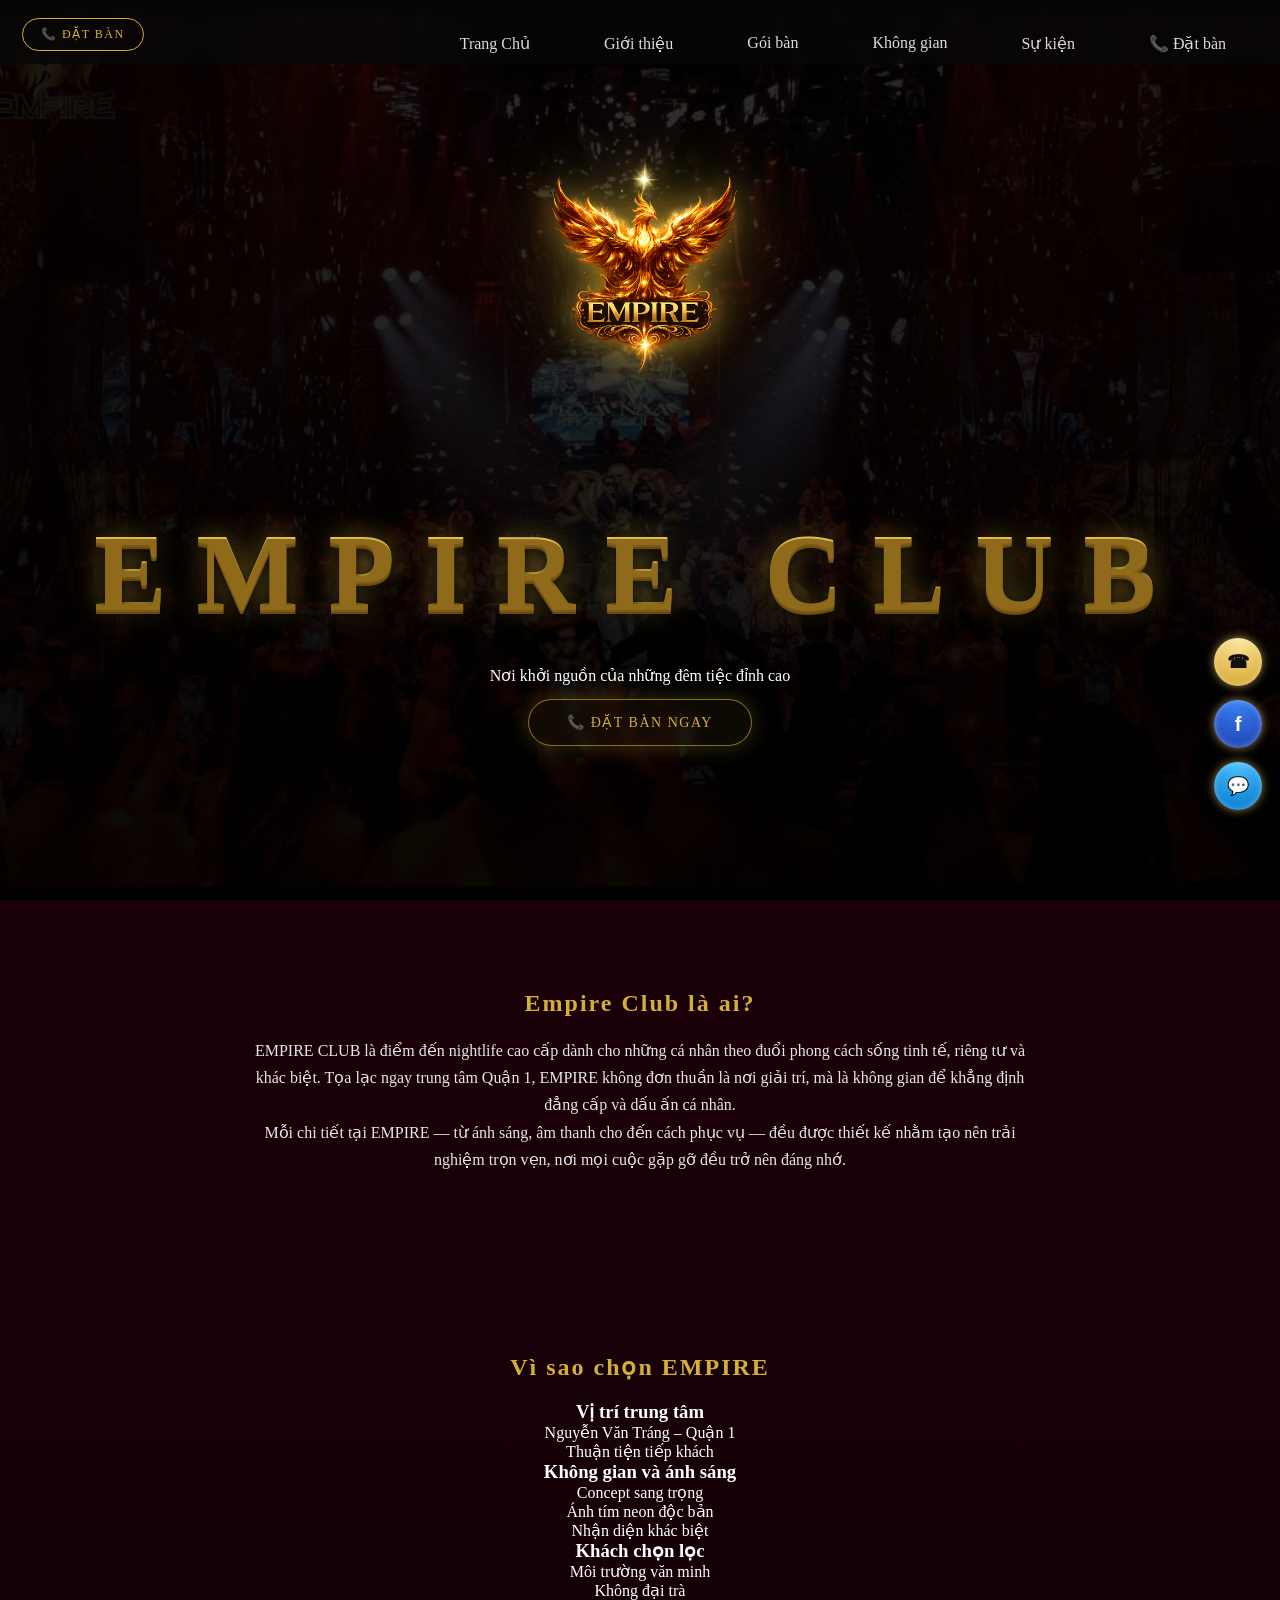
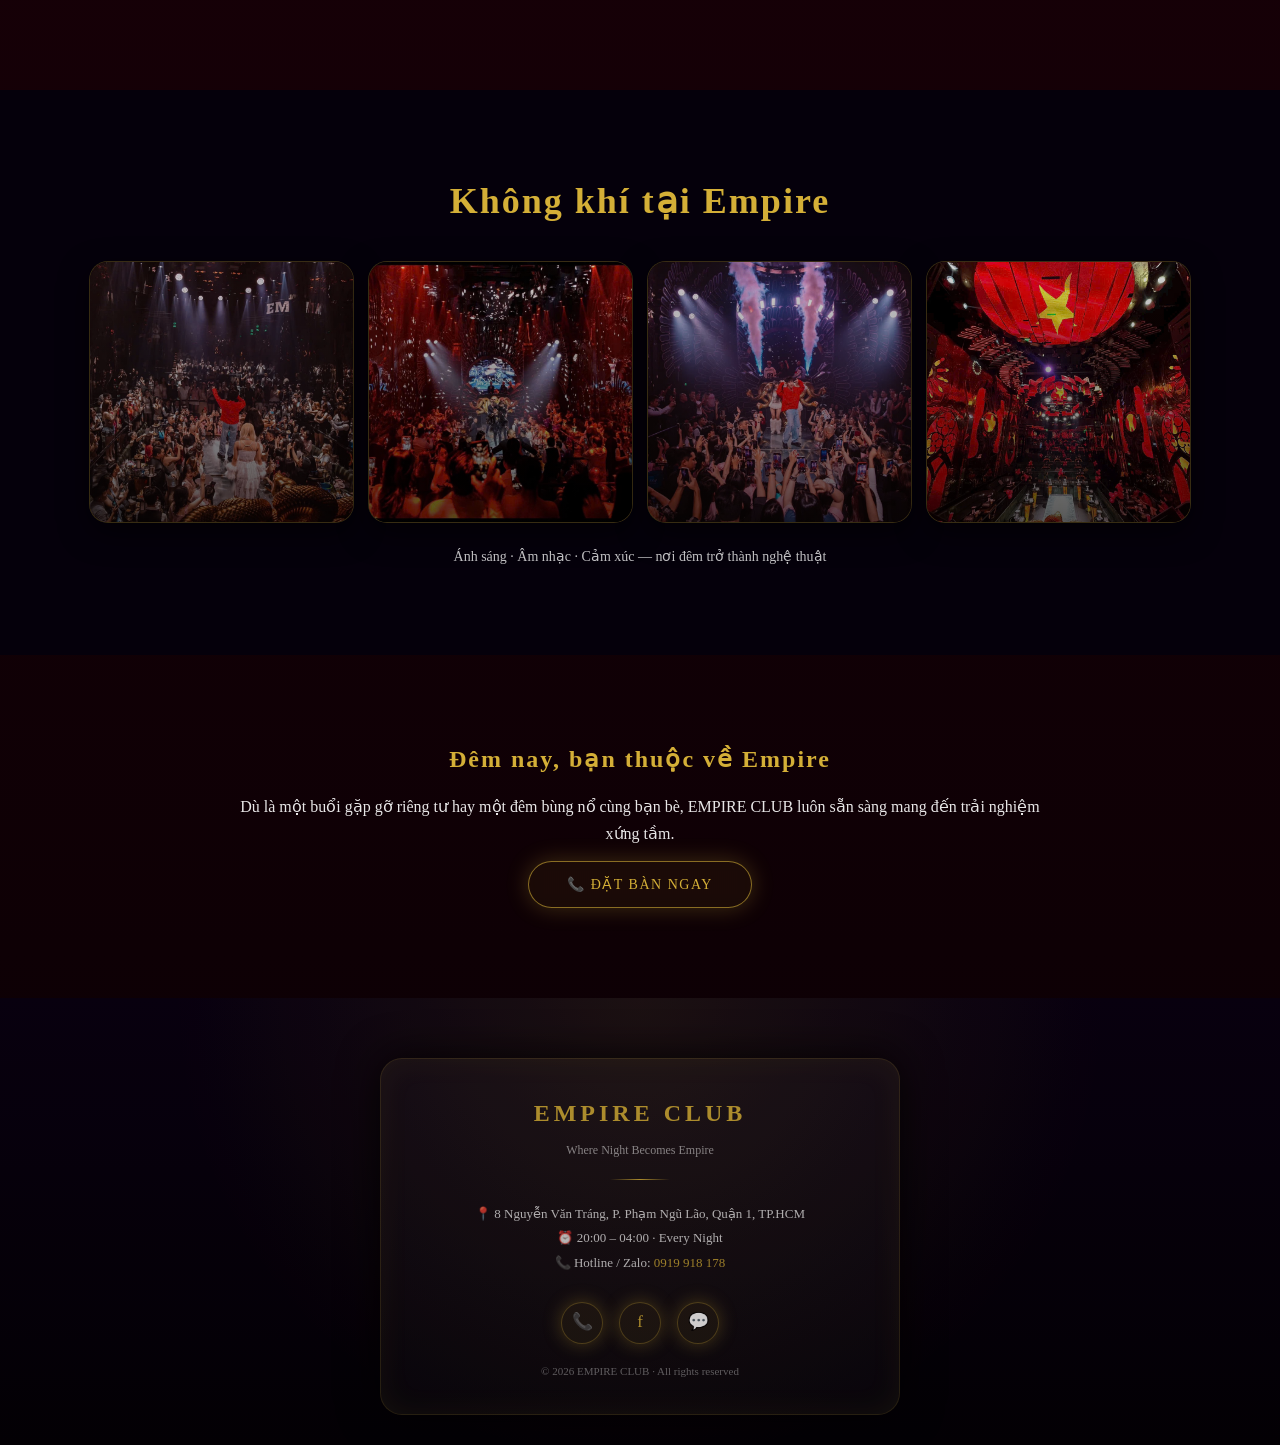
==== commit 310a1de2: "Update about.html" ====
--- a/about.html
+++ b/about.html
@@ -77,32 +77,24 @@
 </section>
 
 <!-- ================= PHILOSOPHY ================= -->
-<section class="services">
-  <h2>Triết lý trải nghiệm</h2>
+<section class="about-empire">
+  <h2>Vì sao chọn EMPIRE</h2>
 
-  <div class="service-box">
-
-    <div class="card">
-      Không gian sang trọng <br>
-      <span class="note">Thiết kế ánh sáng & nội thất cao cấp</span>
+  <div class="about-content">
+    <div class="item">
+      <h3>Vị trí trung tâm</h3>
+      <p>Nguyễn Văn Tráng – Quận 1<br>Thuận tiện tiếp khách</p>
     </div>
 
-    <div class="card">
-      Âm nhạc chọn lọc <br>
-      <span class="note">DJ & performance theo concept</span>
+    <div class="item">
+      <h3>Không gian và ánh sáng</h3>
+      <p>Concept sang trọng<br>Ánh tím neon độc bản<br>Nhận diện khác biệt</p>
     </div>
 
-    <div class="card">
-      Dịch vụ tinh tế <br>
-      <span class="note">Chăm sóc khách hàng chuẩn giới thượng lưu</span>
+    <div class="item">
+      <h3>Khách chọn lọc</h3>
+      <p>Môi trường văn minh<br>Không đại trà</p>
     </div>
-
-    <!-- CỤM THÊM -->
-    <div class="card">
-      Trải nghiệm cá nhân hoá <br>
-      <span class="note">Sắp xếp khu vực & phục vụ theo từng nhóm khách</span>
-    </div>
-
   </div>
 </section>
 
--- a/style.css
+++ b/style.css
@@ -820,3 +820,86 @@
     padding: 28px 20px;
   }
 }
+/* ===== EXPERIENCE PHILOSOPHY – CLEAN & LUXURY ===== */
+
+.services h2{
+  margin-bottom: 28px;
+}
+
+/* Grid gọn hơn */
+.services .service-box{
+  display: grid;
+  grid-template-columns: repeat(4, 1fr);
+  gap: 14px;
+}
+
+/* Card gọn – không quá cao */
+.services .card{
+  padding: 22px 16px;
+  border-radius: 22px;
+  line-height: 1.45;
+  text-align: center;
+
+  display: flex;
+  flex-direction: column;
+  justify-content: center;
+}
+
+/* Title trong card */
+.services .card{
+  font-size: 15px;
+  letter-spacing: .5px;
+}
+
+/* Note gọn lại */
+.services .card .note{
+  margin-top: 6px;
+  font-size: 12px;
+  line-height: 1.4;
+  opacity: .75;
+}
+
+/* Mobile: 2x2 thay vì 1 cột dài */
+@media(max-width:768px){
+  .services .service-box{
+    grid-template-columns: repeat(2, 1fr);
+    gap: 12px;
+  }
+
+  .services .card{
+    padding: 18px 12px;
+    font-size: 14px;
+  }
+}
+/* ===== COMBO MENU – CENTERED LUXURY ===== */
+
+/* căn giữa toàn section combo */
+.services{
+  text-align: center;
+}
+
+/* service-box chỉ có 1 card → căn giữa */
+.services .service-box{
+  display: flex;
+  justify-content: center;
+}
+
+/* card combo */
+.services .service-box .card{
+  max-width: 420px;
+  width: 100%;
+  padding: 28px 22px;
+}
+
+/* chữ trong card combo */
+.services .card strong{
+  display: block;
+  margin-bottom: 10px;
+  letter-spacing: .08em;
+}
+
+/* giá nổi hơn */
+.services .card .note strong{
+  color: #d4af37; /* gold */
+  letter-spacing: .05em;
+}
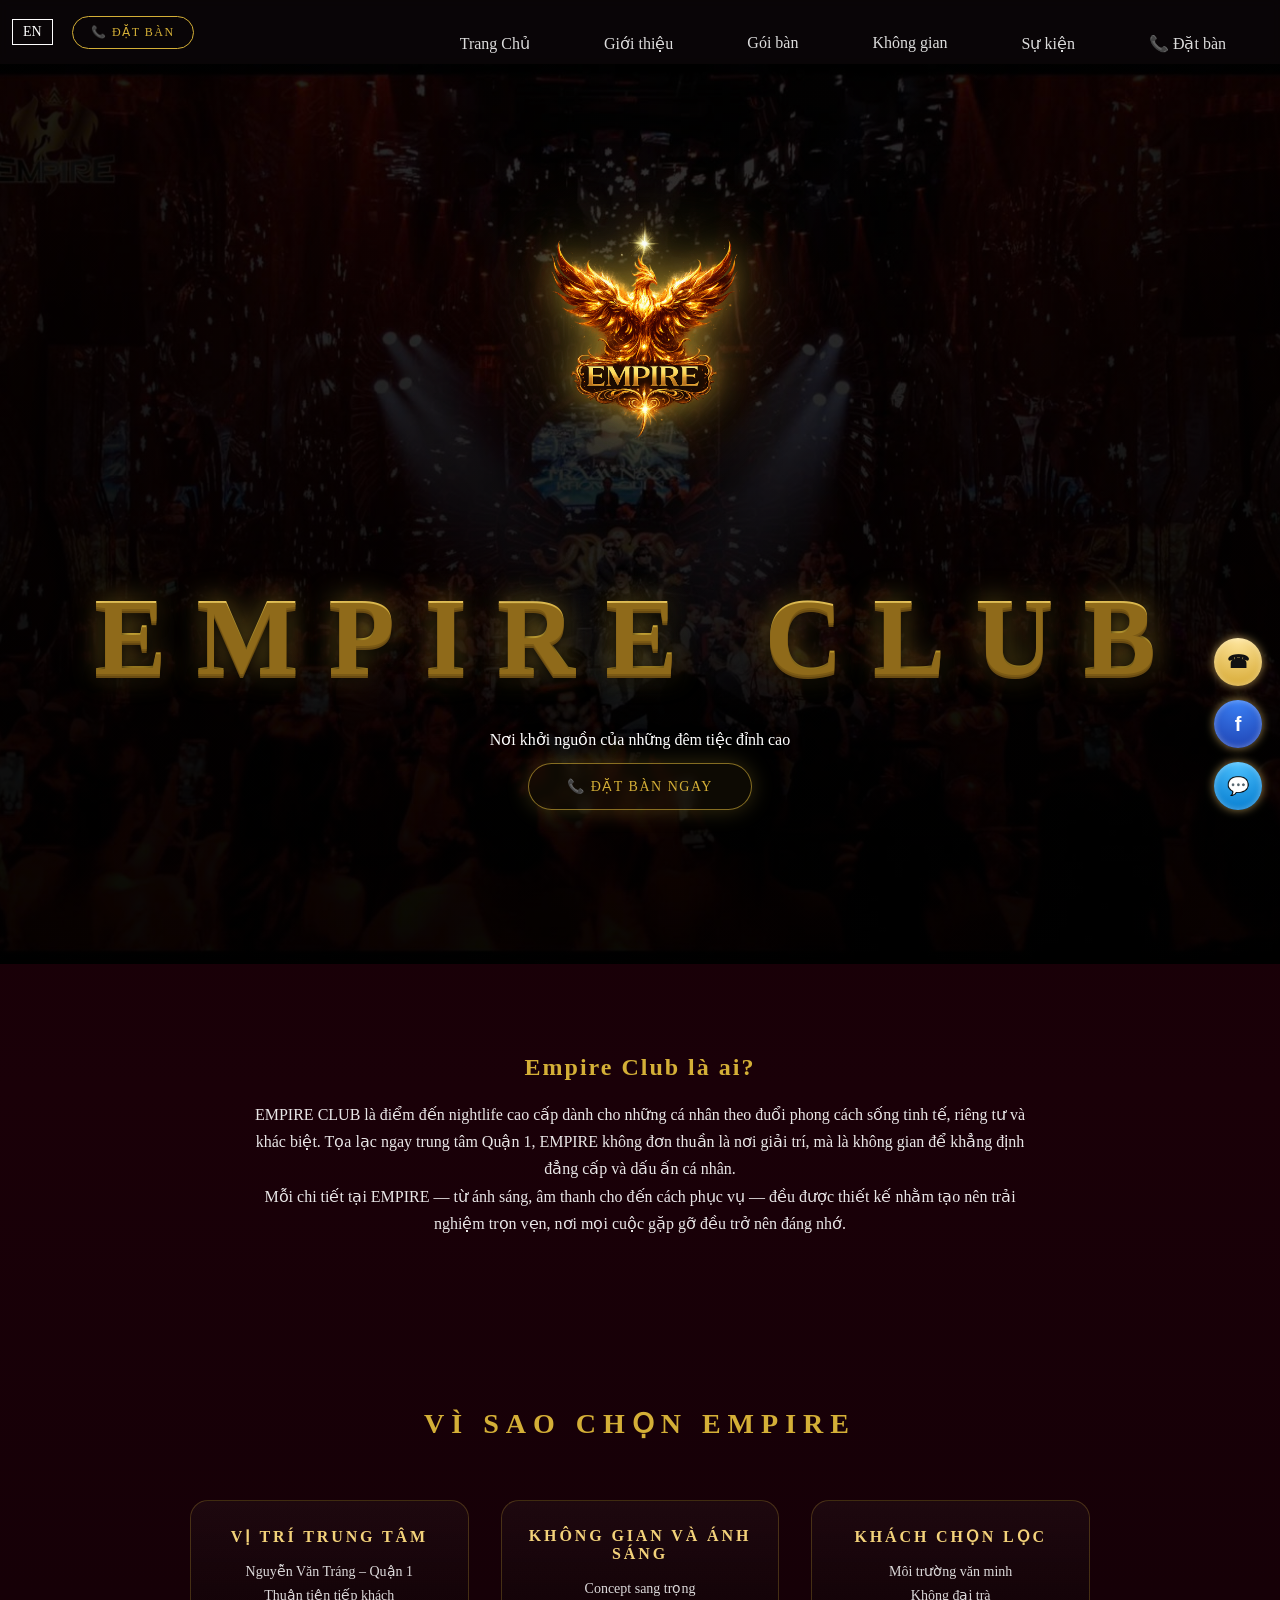
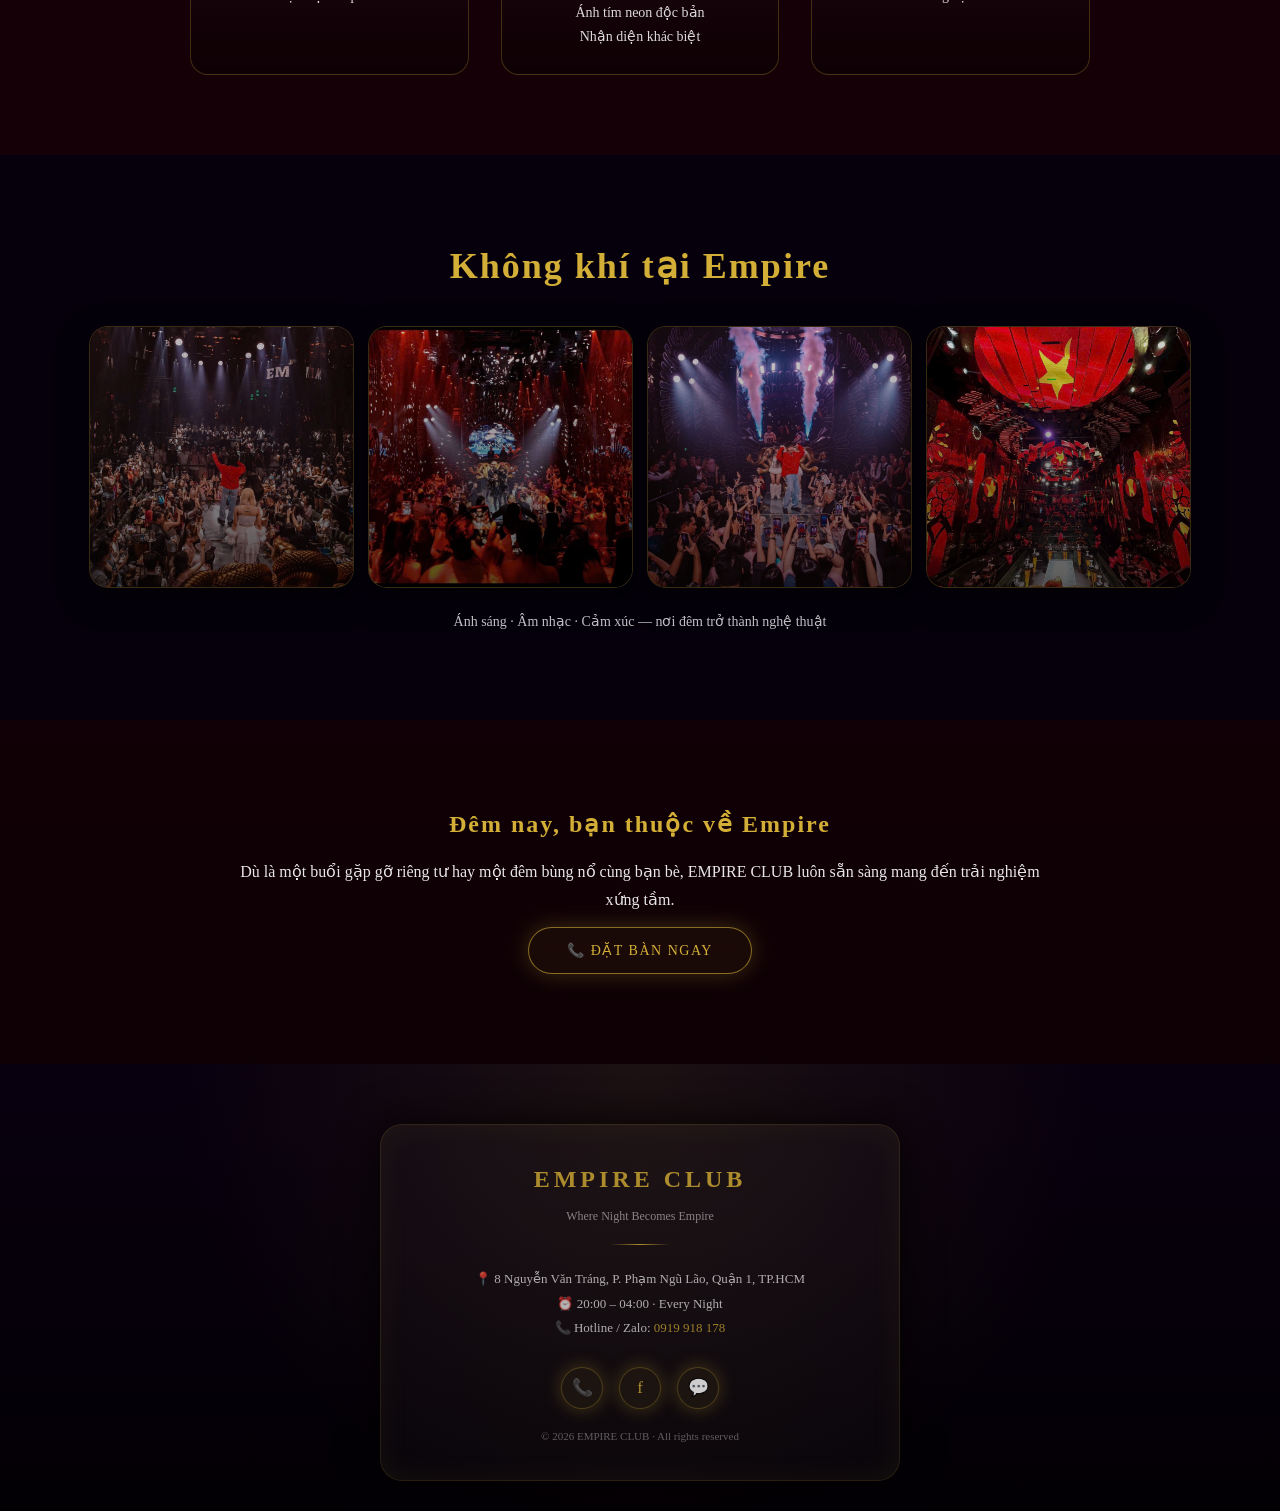
==== commit 65897bc2: "Update about.html" ====
--- a/about.html
+++ b/about.html
@@ -13,21 +13,28 @@
 <!-- ================= HEADER (GIỐNG HOME 100%) ================= -->
 <header class="header header-center">
 
-  <a href="tel:0919918178" class="header-cta">
+  <!-- CTA HEADER -->
+  <a href="tel:0919918178" class="header-cta" data-vi="📞 Đặt bàn" data-en="📞 Reserve Table">
     📞 Đặt bàn
   </a>
 
- <nav class="nav" id="navMenu">
-  <a href="index.html">Trang Chủ</a>
-  <a href="about.html">Giới thiệu</a>
-  <a href="services.html">Gói bàn</a>
-  <a href="gallery.html">Không gian</a>
-  <a href="events.html">Sự kiện</a>
-  <a href="tel:0919918178" class="nav-cta">📞 Đặt bàn</a>
-</nav>
+  <!-- NAV -->
+  <nav class="nav" id="navMenu">
+    <a href="index.html" data-vi="Trang Chủ" data-en="Home">Trang Chủ</a>
+    <a href="about.html" data-vi="Giới thiệu" data-en="About">Giới thiệu</a>
+    <a href="services.html" data-vi="Gói bàn" data-en="Table Packages">Gói bàn</a>
+    <a href="gallery.html" data-vi="Không gian" data-en="Gallery">Không gian</a>
+    <a href="events.html" data-vi="Sự kiện" data-en="Events">Sự kiện</a>
+    <a href="tel:0919918178" class="nav-cta"
+       data-vi="📞 Đặt bàn" data-en="📞 Reserve Table">
+       📞 Đặt bàn
+    </a>
+  </nav>
 
+  <!-- LANGUAGE SWITCH -->
+  <button class="lang-switch" id="langToggle">EN</button>
 
-
+  <!-- HAMBURGER -->
   <div class="hamburger hamburger-right" id="hamburger">
     <span></span>
     <span></span>
--- a/style.css
+++ b/style.css
@@ -903,3 +903,108 @@
   color: #d4af37; /* gold */
   letter-spacing: .05em;
 }
+/* ===== ABOUT – VÌ SAO CHỌN EMPIRE ===== */
+.about-empire{
+  padding: 80px 16px;
+  text-align: center;
+}
+
+.about-empire h2{
+  font-size: 28px;
+  letter-spacing: .25em;
+  color: #d4af37;
+  margin-bottom: 60px;
+  text-transform: uppercase;
+}
+
+.about-content{
+  display: grid;
+  grid-template-columns: repeat(auto-fit, minmax(240px, 1fr));
+  gap: 32px;
+  max-width: 900px;
+  margin: 0 auto;
+}
+
+.about-content .item{
+  padding: 26px 22px;
+  border: 1px solid rgba(212,175,55,.25);
+  border-radius: 18px;
+  background: linear-gradient(
+    180deg,
+    rgba(255,255,255,.03),
+    rgba(0,0,0,.35)
+  );
+}
+
+.about-content h3{
+  font-size: 16px;
+  letter-spacing: .18em;
+  text-transform: uppercase;
+  color: #f3d27a;
+  margin-bottom: 14px;
+}
+
+.about-content p{
+  font-size: 14px;
+  line-height: 1.7;
+  color: rgba(255,255,255,.85);
+}
+.lang-switch {
+  background: none;
+  border: 1px solid #fff;
+  color: #fff;
+  padding: 4px 10px;
+  cursor: pointer;
+  font-size: 14px;
+}
+/* FIX dính header – language button */
+#langToggle,
+.lang-switch,
+.lang-btn {
+  position: absolute;
+  top: 12px;
+  left: 12px;
+  z-index: 9999;
+}
+
+/* tránh đè CTA */
+.header-cta {
+  margin-left: 60px;
+}
+@media (max-width: 768px) {
+  #langToggle {
+    top: 8px;
+    left: 8px;
+    font-size: 12px;
+  }
+}
+/* đảm bảo header làm mốc */
+.header {
+  position: relative;
+  display: flex;
+  align-items: center; /* CĂNG GIỮA THEO CHIỀU DỌC */
+}
+
+/* căn lại CTA ĐẶT BÀN */
+.header-cta {
+  position: relative;
+  top: 0;
+  margin-left: 50px; /* chừa chỗ cho nút EN */
+}
+
+/* FIX nút EN */
+#langToggle,
+.lang-switch,
+.lang-btn {
+  position: absolute;
+  top: 50%;
+  left: 12px;
+  transform: translateY(-50%);
+  z-index: 9999;
+}
+
+/* hamburger luôn giữa */
+.hamburger {
+  margin-left: auto;
+  align-self: center;
+}
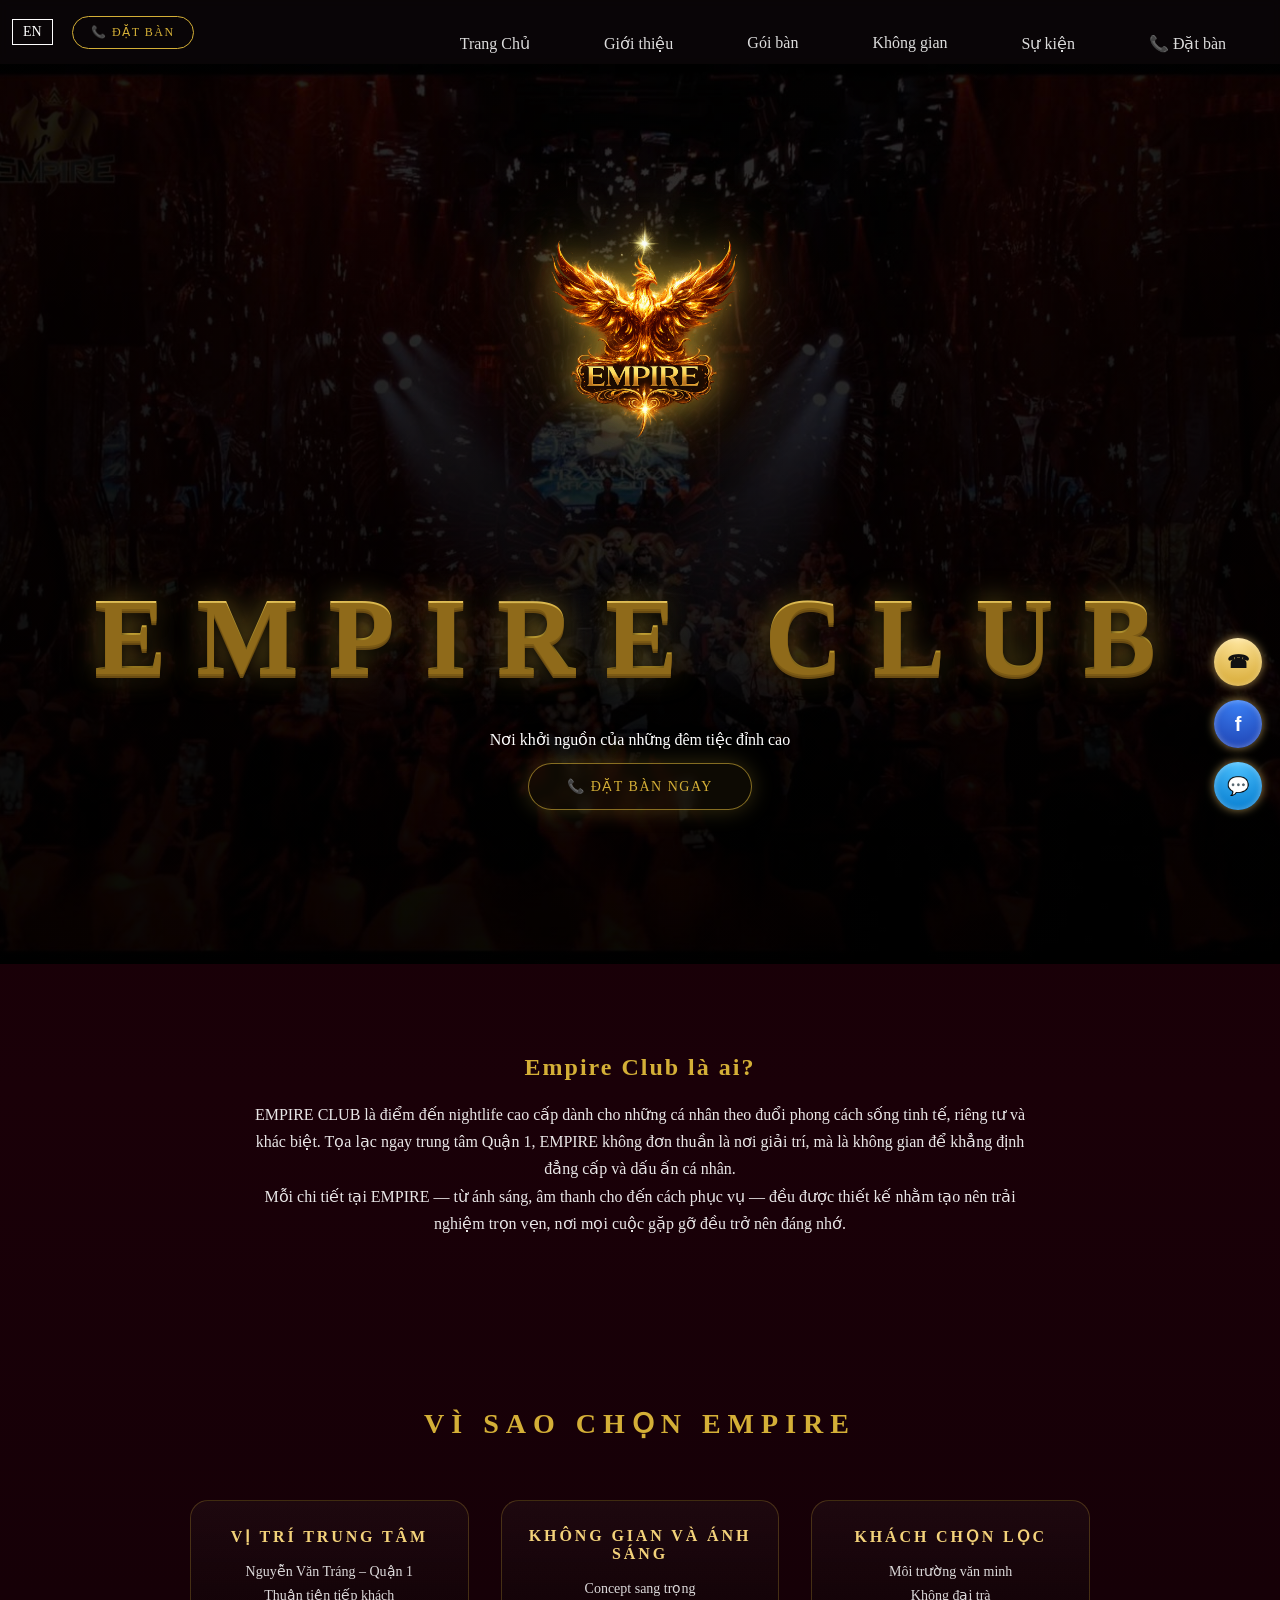
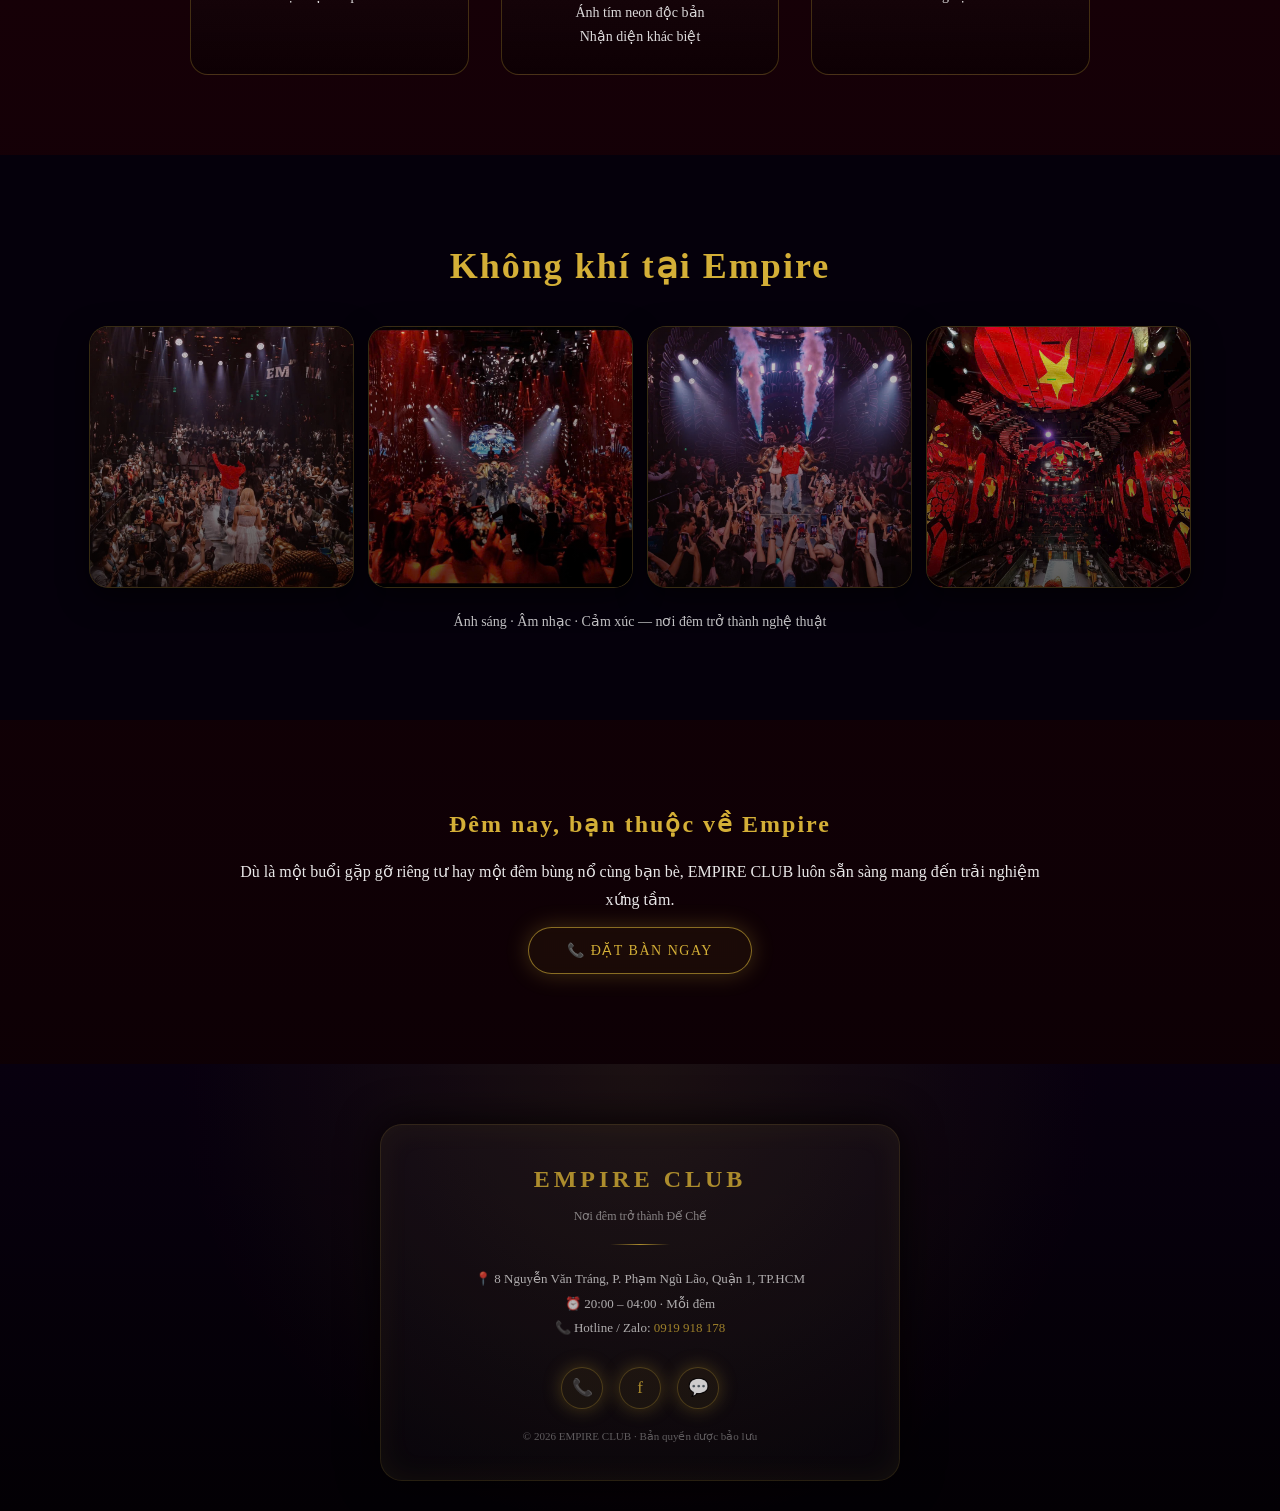
==== commit e474945d: "Update about.html" ====
--- a/about.html
+++ b/about.html
@@ -43,7 +43,6 @@
 
 </header>
 
-<!-- ================= HERO (ABOUT) ================= -->
 <section class="hero"
   style="
     background:
@@ -59,56 +58,117 @@
       <h1>EMPIRE CLUB</h1>
     </div>
 
-    <p>Nơi khởi nguồn của những đêm tiệc đỉnh cao</p>
-    <a href="tel:0919918178" class="hero-btn">📞 Đặt bàn ngay</a>
-  </div>
-</section>
-
-
-<!-- ================= ABOUT INTRO ================= -->
+    <p
+      data-vi="Nơi khởi nguồn của những đêm tiệc đỉnh cao"
+      data-en="The origin of unforgettable elite nights"
+    >
+      Nơi khởi nguồn của những đêm tiệc đỉnh cao
+    </p>
+
+    <a href="tel:0919918178"
+       class="hero-btn"
+       data-vi="📞 Đặt bàn ngay"
+       data-en="📞 Reserve Now">
+      📞 Đặt bàn ngay
+    </a>
+  </div>
+</section>
+
+
+
 <section class="about">
-  <h2>Empire Club là ai?</h2>
-
-  <p>
+  <h2
+    data-vi="Empire Club là ai?"
+    data-en="Who is Empire Club?"
+  >
+    Empire Club là ai?
+  </h2>
+
+  <p
+    data-vi="EMPIRE CLUB là điểm đến nightlife cao cấp dành cho những cá nhân
+    theo đuổi phong cách sống tinh tế, riêng tư và khác biệt.
+    Tọa lạc ngay trung tâm Quận 1, EMPIRE không đơn thuần là nơi giải trí,
+    mà là không gian để khẳng định đẳng cấp và dấu ấn cá nhân."
+    data-en="EMPIRE CLUB is a premium nightlife destination for individuals
+    who pursue a refined, private, and distinctive lifestyle.
+    Located in the heart of District 1, EMPIRE is not merely a place for entertainment,
+    but a space to express prestige and personal identity."
+  >
     EMPIRE CLUB là điểm đến nightlife cao cấp dành cho những cá nhân
     theo đuổi phong cách sống tinh tế, riêng tư và khác biệt.
     Tọa lạc ngay trung tâm Quận 1, EMPIRE không đơn thuần là nơi giải trí,
     mà là không gian để khẳng định đẳng cấp và dấu ấn cá nhân.
   </p>
 
-  <p>
+  <p
+    data-vi="Mỗi chi tiết tại EMPIRE — từ ánh sáng, âm thanh cho đến cách phục vụ —
+    đều được thiết kế nhằm tạo nên trải nghiệm trọn vẹn,
+    nơi mọi cuộc gặp gỡ đều trở nên đáng nhớ."
+    data-en="Every detail at EMPIRE — from lighting and sound to service —
+    is carefully crafted to deliver a complete experience,
+    where every encounter becomes truly memorable."
+  >
     Mỗi chi tiết tại EMPIRE — từ ánh sáng, âm thanh cho đến cách phục vụ —
     đều được thiết kế nhằm tạo nên trải nghiệm trọn vẹn,
     nơi mọi cuộc gặp gỡ đều trở nên đáng nhớ.
   </p>
 </section>
 
-<!-- ================= PHILOSOPHY ================= -->
 <section class="about-empire">
-  <h2>Vì sao chọn EMPIRE</h2>
+  <h2
+    data-vi="Vì sao chọn EMPIRE"
+    data-en="Why Choose EMPIRE"
+  >
+    Vì sao chọn EMPIRE
+  </h2>
 
   <div class="about-content">
     <div class="item">
-      <h3>Vị trí trung tâm</h3>
-      <p>Nguyễn Văn Tráng – Quận 1<br>Thuận tiện tiếp khách</p>
+      <h3 data-vi="Vị trí trung tâm" data-en="Central Location">
+        Vị trí trung tâm
+      </h3>
+      <p
+        data-vi="Nguyễn Văn Tráng – Quận 1<br>Thuận tiện tiếp khách"
+        data-en="Nguyen Van Trang Street – District 1<br>Perfect for hosting guests"
+      >
+        Nguyễn Văn Tráng – Quận 1<br>Thuận tiện tiếp khách
+      </p>
     </div>
 
     <div class="item">
-      <h3>Không gian và ánh sáng</h3>
-      <p>Concept sang trọng<br>Ánh tím neon độc bản<br>Nhận diện khác biệt</p>
+      <h3 data-vi="Không gian và ánh sáng" data-en="Space & Lighting">
+        Không gian và ánh sáng
+      </h3>
+      <p
+        data-vi="Concept sang trọng<br>Ánh tím neon độc bản<br>Nhận diện khác biệt"
+        data-en="Luxury concept<br>Signature neon-purple lighting<br>Distinct identity"
+      >
+        Concept sang trọng<br>Ánh tím neon độc bản<br>Nhận diện khác biệt
+      </p>
     </div>
 
     <div class="item">
-      <h3>Khách chọn lọc</h3>
-      <p>Môi trường văn minh<br>Không đại trà</p>
-    </div>
-  </div>
-</section>
-
-
-<!-- ================= ATMOSPHERE ================= -->
+      <h3 data-vi="Khách chọn lọc" data-en="Curated Guests">
+        Khách chọn lọc
+      </h3>
+      <p
+        data-vi="Môi trường văn minh<br>Không đại trà"
+        data-en="Refined crowd<br>Non-mainstream environment"
+      >
+        Môi trường văn minh<br>Không đại trà
+      </p>
+    </div>
+  </div>
+</section>
+
+
 <section class="gallery">
-  <h2>Không khí tại Empire</h2>
+  <h2
+    data-vi="Không khí tại Empire"
+    data-en="The Atmosphere at Empire"
+  >
+    Không khí tại Empire
+  </h2>
 
   <div class="gallery-grid">
     <div class="img-box" style="background-image:url('assets/img/vibe/IMG_9988.jpeg')"></div>
@@ -117,60 +177,112 @@
     <div class="img-box" style="background-image:url('assets/img/vibe/IMG_9991.jpeg')"></div>
   </div>
 
-  <p class="note">
+  <p class="note"
+     data-vi="Ánh sáng · Âm nhạc · Cảm xúc — nơi đêm trở thành nghệ thuật"
+     data-en="Lights · Music · Emotions — where night becomes art"
+  >
     Ánh sáng · Âm nhạc · Cảm xúc — nơi đêm trở thành nghệ thuật
   </p>
 </section>
 
-<!-- ================= CTA ================= -->
+
 <section class="about">
-  <h2>Đêm nay, bạn thuộc về Empire</h2>
-
-  <p>
+  <h2
+    data-vi="Đêm nay, bạn thuộc về Empire"
+    data-en="Tonight, You Belong to Empire"
+  >
+    Đêm nay, bạn thuộc về Empire
+  </h2>
+
+  <p
+    data-vi="Dù là một buổi gặp gỡ riêng tư hay một đêm bùng nổ cùng bạn bè,
+    EMPIRE CLUB luôn sẵn sàng mang đến trải nghiệm xứng tầm."
+    data-en="Whether it’s an intimate gathering or a vibrant night with friends,
+    EMPIRE CLUB is always ready to deliver an experience worthy of you."
+  >
     Dù là một buổi gặp gỡ riêng tư hay một đêm bùng nổ cùng bạn bè,
     EMPIRE CLUB luôn sẵn sàng mang đến trải nghiệm xứng tầm.
   </p>
 
-  <a href="tel:0919918178" class="hero-btn">
+  <a href="tel:0919918178"
+     class="hero-btn"
+     data-vi="📞 Đặt bàn ngay"
+     data-en="📞 Reserve Now">
     📞 Đặt bàn ngay
   </a>
 </section>
 
-<!-- ================= FOOTER (GIỐNG HOME) ================= -->
+
 <footer class="footer">
   <div class="footer-box">
 
     <h3 class="footer-title">EMPIRE CLUB</h3>
-    <p class="footer-slogan">Where Night Becomes Empire</p>
+
+    <p class="footer-slogan"
+       data-vi="Nơi đêm trở thành Đế Chế"
+       data-en="Where Night Becomes Empire">
+      Nơi đêm trở thành Đế Chế
+    </p>
 
     <div class="footer-divider"></div>
 
     <div class="footer-info">
-      <p>📍 8 Nguyễn Văn Tráng, P. Phạm Ngũ Lão, Quận 1, TP.HCM</p>
-      <p>⏰ 20:00 – 04:00 · Every Night</p>
-      <p>📞 Hotline / Zalo:
+      <p
+        data-vi="📍 8 Nguyễn Văn Tráng, P. Phạm Ngũ Lão, Quận 1, TP.HCM"
+        data-en="📍 8 Nguyen Van Trang St, Pham Ngu Lao Ward, District 1, Ho Chi Minh City">
+        📍 8 Nguyễn Văn Tráng, P. Phạm Ngũ Lão, Quận 1, TP.HCM
+      </p>
+
+      <p
+        data-vi="⏰ 20:00 – 04:00 · Mỗi đêm"
+        data-en="⏰ 20:00 – 04:00 · Every Night">
+        ⏰ 20:00 – 04:00 · Mỗi đêm
+      </p>
+
+      <p
+        data-vi="📞 Hotline / Zalo:"
+        data-en="📞 Hotline / Zalo:">
+        📞 Hotline / Zalo:
         <a href="tel:0919918178">0919 918 178</a>
       </p>
     </div>
 
     <div class="footer-social">
-      <a href="tel:0919918178">📞</a>
+      <a href="tel:0919918178" aria-label="Hotline">📞</a>
       <a href="https://www.facebook.com/share/1Bhqbi2HWd/?mibextid=wwXIfr" target="_blank">f</a>
       <a href="https://zalo.me/0919918178" target="_blank">💬</a>
     </div>
 
-    <div class="footer-copy">
-      © 2026 EMPIRE CLUB · All rights reserved
+    <div class="footer-copy"
+         data-vi="© 2026 EMPIRE CLUB · Bản quyền được bảo lưu"
+         data-en="© 2026 EMPIRE CLUB · All rights reserved">
+      © 2026 EMPIRE CLUB · Bản quyền được bảo lưu
     </div>
 
   </div>
 </footer>
 
-<!-- ================= FLOAT CONTACT ================= -->
-<div class="lux-contact">
-  <a href="tel:0919918178" class="lux-icon phone">☎</a>
-  <a href="https://www.facebook.com/share/1Bhqbi2HWd/?mibextid=wwXIfr" target="_blank" class="lux-icon fb">f</a>
-  <a href="https://zalo.me/0919918178" target="_blank" class="lux-icon zalo">💬</a>
+<!-- FLOAT CONTACT -->
+<div class="contact-float">
+  <div class="lux-contact">
+    <a href="tel:0919918178" class="lux-icon phone" aria-label="Hotline">
+      ☎
+    </a>
+
+    <a href="https://www.facebook.com/share/1Bhqbi2HWd/?mibextid=wwXIfr"
+       target="_blank"
+       class="lux-icon fb"
+       aria-label="Facebook">
+      f
+    </a>
+
+    <a href="https://zalo.me/0919918178"
+       target="_blank"
+       class="lux-icon zalo"
+       aria-label="Zalo">
+      💬
+    </a>
+  </div>
 </div>
 
 <script src="main.js"></script>
